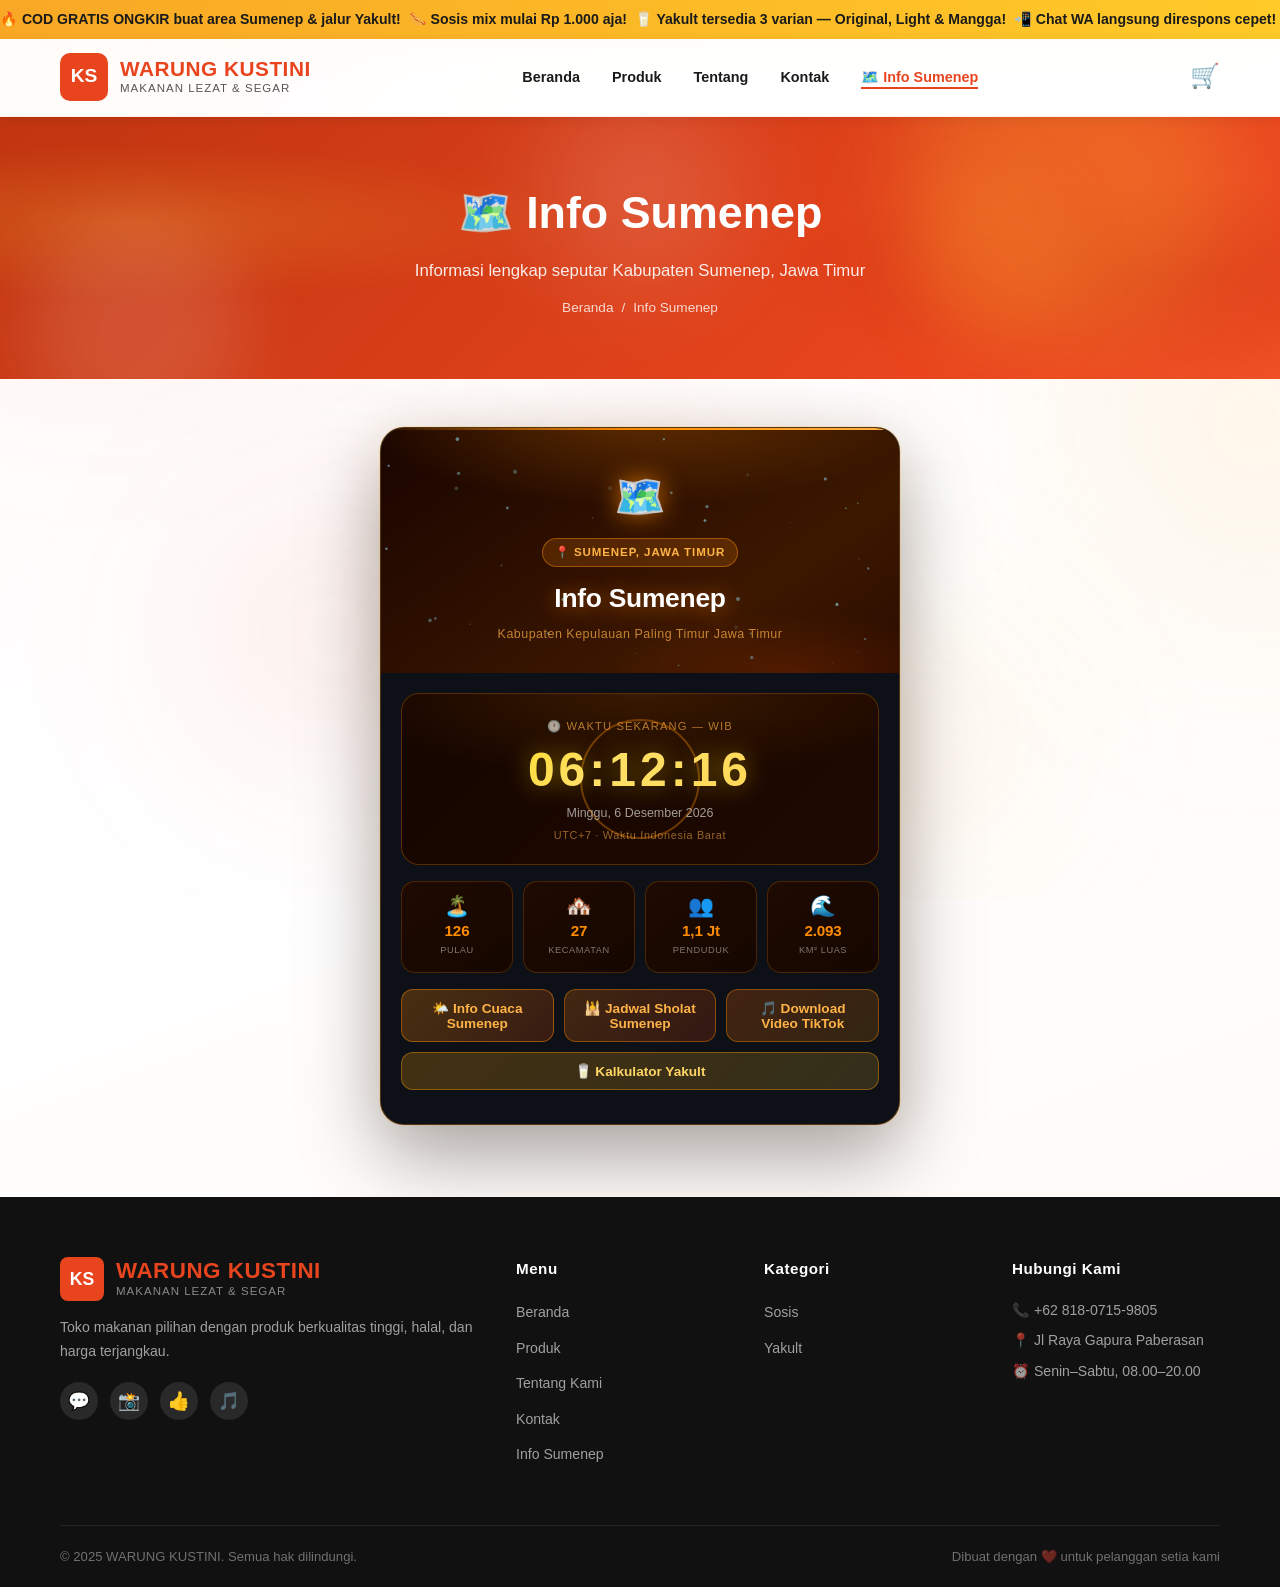
==== infosumenep.html @ bde9a8c3 "Fix calculator result panel not showing after hitung total Agent-Logs-Url: https://github.com/YahnaM" ====
<!DOCTYPE html>
<html lang="id">
<head>
  <meta charset="UTF-8" />
  <meta name="viewport" content="width=device-width, initial-scale=1.0" />
  <meta name="description" content="Info Sumenep — Jam WIB, statistik daerah, cuaca terkini, jadwal sholat, dan download video TikTok." />
  <title>Info Sumenep — WARUNG KUSTINI</title>
  <link rel="stylesheet" href="css/style.css" />
  <link rel="icon" href="images/logo.png" type="image/png" />
  <style>
    /* ---- Page-specific overrides for inline Info Sumenep card ---- */
    .infosumenep-wrap {
      padding: 48px 20px 72px;
      display: flex;
      justify-content: center;
    }
    /* Reuse modal card styles but make it static (no overlay) */
    .infosumenep-card {
      width: 100%;
      max-width: 520px;
      border-radius: 24px;
      background: #0d1117;
      border: 1px solid rgba(255,140,0,.3);
      box-shadow:
        0 0 0 1px rgba(255,140,0,.12),
        0 32px 80px rgba(0,0,0,.35),
        0 0 60px rgba(255,140,0,.08);
      overflow: hidden;
    }
  </style>
</head>
<body>

  <!-- Animated background blobs -->
  <div class="bg-blobs" aria-hidden="true">
    <div class="bg-blob bg-blob-1"></div>
    <div class="bg-blob bg-blob-2"></div>
    <div class="bg-blob bg-blob-3"></div>
    <div class="bg-blob bg-blob-4"></div>
    <div class="bg-blob bg-blob-5"></div>
  </div>

  <div class="scroll-progress" id="scrollProgress"></div>

  <!-- PROMO TICKER -->
  <div class="promo-ticker" aria-label="Promo info">
    <span class="promo-ticker-inner">🔥 COD GRATIS ONGKIR buat area Sumenep &amp; jalur Yakult! &nbsp;🌭 Sosis mix mulai Rp 1.000 aja! &nbsp;🥛 Yakult tersedia 3 varian — Original, Light &amp; Mangga! &nbsp;📲 Chat WA langsung direspons cepet! &nbsp;&nbsp;&nbsp;&nbsp;🔥 COD GRATIS ONGKIR buat area Sumenep &amp; jalur Yakult! &nbsp;🌭 Sosis mix mulai Rp 1.000 aja! &nbsp;🥛 Yakult tersedia 3 varian — Original, Light &amp; Mangga! &nbsp;📲 Chat WA langsung direspons cepet!</span>
  </div>

  <!-- NAVIGATION -->
  <nav class="navbar">
    <div class="nav-inner">
      <a href="index.html" class="logo">
        <div style="width:48px;height:48px;background:var(--primary);border-radius:10px;display:flex;align-items:center;justify-content:center;color:#fff;font-weight:900;font-size:1.2rem;flex-shrink:0;">KS</div>
        <div class="logo-text">
          <span class="logo-name">WARUNG KUSTINI</span>
          <span class="logo-tagline">Makanan Lezat &amp; Segar</span>
        </div>
      </a>
      <ul class="nav-links">
        <li><a href="index.html">Beranda</a></li>
        <li><a href="produk.html">Produk</a></li>
        <li><a href="tentang.html">Tentang</a></li>
        <li><a href="kontak.html">Kontak</a></li>
        <li><a href="infosumenep.html" class="active">🗺️ Info Sumenep</a></li>
      </ul>
      <div style="display:flex;align-items:center;gap:12px;">
        <div class="cart-icon" title="Keranjang Belanja">🛒<span class="cart-badge" style="display:none;">0</span></div>
        <div class="hamburger" id="hamburger"><span></span><span></span><span></span></div>
      </div>
    </div>
    <div class="mobile-nav" id="mobileNav">
      <a href="index.html">🏠 Beranda</a>
      <a href="produk.html">🛍️ Produk</a>
      <a href="tentang.html">ℹ️ Tentang Kami</a>
      <a href="kontak.html">📞 Kontak</a>
      <a href="infosumenep.html">🗺️ Info Sumenep</a>
    </div>
  </nav>

  <!-- PAGE HERO -->
  <section class="page-hero">
    <div class="hero-shape s1"></div>
    <div class="hero-shape s2"></div>
    <div class="hero-shape s3"></div>
    <h1>🗺️ Info Sumenep</h1>
    <p>Informasi lengkap seputar Kabupaten Sumenep, Jawa Timur</p>
    <div class="breadcrumb">
      <a href="index.html">Beranda</a> <span>/</span> <span>Info Sumenep</span>
    </div>
  </section>

  <!-- INFO SUMENEP CONTENT -->
  <div class="infosumenep-wrap">
    <div class="infosumenep-card">

      <!-- Header with particle canvas -->
      <div class="sumenep-modal-header">
        <canvas class="sumenep-particles" id="sumenepParticles" aria-hidden="true"></canvas>
        <div class="sumenep-header-content">
          <div class="sumenep-header-icon">🗺️</div>
          <span class="sumenep-modal-badge">📍 Sumenep, Jawa Timur</span>
          <h2>Info Sumenep</h2>
          <p class="sumenep-header-sub">Kabupaten Kepulauan Paling Timur Jawa Timur</p>
        </div>
      </div>

      <div class="sumenep-modal-body">

        <!-- Clock section -->
        <div class="sumenep-time-section">
          <div class="sumenep-time-label">🕐 Waktu Sekarang — WIB</div>
          <div class="sumenep-time-display" id="sumenepTimeDisplay">00:00:00</div>
          <div class="sumenep-time-meta">
            <span id="sumenepDateDisplay">Memuat tanggal…</span>
            <span class="sumenep-timezone">UTC+7 · Waktu Indonesia Barat</span>
          </div>
        </div>

        <!-- Quick stats -->
        <div class="sumenep-stats-grid">
          <div class="sumenep-stat-tile">
            <div class="sumenep-stat-icon">🏝️</div>
            <div class="sumenep-stat-val">126</div>
            <div class="sumenep-stat-key">Pulau</div>
          </div>
          <div class="sumenep-stat-tile">
            <div class="sumenep-stat-icon">🏘️</div>
            <div class="sumenep-stat-val">27</div>
            <div class="sumenep-stat-key">Kecamatan</div>
          </div>
          <div class="sumenep-stat-tile">
            <div class="sumenep-stat-icon">👥</div>
            <div class="sumenep-stat-val">1,1 Jt</div>
            <div class="sumenep-stat-key">Penduduk</div>
          </div>
          <div class="sumenep-stat-tile">
            <div class="sumenep-stat-icon">🌊</div>
            <div class="sumenep-stat-val">2.093</div>
            <div class="sumenep-stat-key">km² Luas</div>
          </div>
        </div>

        <!-- Action Buttons -->
        <div class="sumenep-action-buttons">
          <button class="sumenep-action-btn" id="sumenepCekCuacaBtn">🌤️ Info Cuaca Sumenep</button>
          <button class="sumenep-action-btn sumenep-action-btn--sholat" id="sumenepCekSholatBtn">🕌 Jadwal Sholat Sumenep</button>
          <button class="sumenep-action-btn sumenep-action-btn--tiktok" id="sumenepDownloadTiktokBtn">🎵 Download Video TikTok</button>
          <button class="sumenep-action-btn sumenep-action-btn--yakult" id="sumenepKalkulatorYakultBtn">🥛 Kalkulator Yakult</button>
        </div>

        <!-- Weather section -->
        <div class="sumenep-weather-section" id="sumenepWeatherSection" style="display:none;">
          <div class="sumenep-weather-header">
            <h3>🌤️ Cuaca Sumenep</h3>
            <button class="sumenep-refresh-btn" id="sumenepRefreshCuacaBtn" title="Muat ulang cuaca">↻</button>
          </div>
          <div id="sumenepWeatherContent">
            <div class="sumenep-weather-empty">
              <div class="sumenep-weather-empty-icon">🌤️</div>
              <p>Memuat data cuaca…</p>
            </div>
          </div>
        </div>

        <!-- Prayer Schedule section -->
        <div class="sumenep-sholat-section" id="sumenepSholatSection" style="display:none;">
          <div class="sumenep-weather-header">
            <h3>🕌 Jadwal Sholat Sumenep</h3>
            <button class="sumenep-refresh-btn" id="sumenepRefreshSholatBtn" title="Muat ulang jadwal sholat">↻</button>
          </div>
          <div id="sumenepSholatContent">
            <div class="sumenep-weather-empty">
              <div class="sumenep-weather-empty-icon">🕌</div>
              <p>Memuat jadwal sholat…</p>
            </div>
          </div>
        </div>

        <!-- TikTok Download section -->
        <div class="sumenep-tiktok-section" id="sumenepTiktokSection" style="display:none;">
          <div class="sumenep-weather-header">
            <h3>🎵 Download Video TikTok</h3>
          </div>
          <div class="sumenep-tiktok-form">
            <input type="url" id="sumenepTiktokUrl" class="sumenep-tiktok-input" placeholder="Masukkan URL TikTok di sini…" autocomplete="off" />
            <button class="sumenep-tiktok-dl-btn" id="sumenepTiktokDlBtn">⬇️ Download</button>
          </div>
          <div id="sumenepTiktokResult"></div>
        </div>

        <!-- Yakult Calculator section -->
        <div class="sumenep-yakult-section" id="sumenepYakultSection" style="display:none;">
          <div class="sumenep-weather-header">
            <h3>🥛 Kalkulator Yakult</h3>
          </div>

          <!-- Toko / Konsumen toggle -->
          <div class="sumenep-yakult-type-toggle">
            <button class="sumenep-yakult-type-btn active" data-type="toko">🏪 Harga Toko</button>
            <button class="sumenep-yakult-type-btn" data-type="konsumen">🧑‍🤝‍🧑 Harga Konsumen</button>
          </div>

          <!-- Variant rows -->
          <div class="sumenep-yakult-rows">
            <div class="sumenep-yakult-row" data-variant="ori">
              <div class="sumenep-yakult-row-icon">🥛</div>
              <div class="sumenep-yakult-row-info">
                <div class="sumenep-yakult-row-name">Yakult Original</div>
                <div class="sumenep-yakult-row-price" id="priceLabelOri">Rp 10.200 / botol</div>
              </div>
              <div class="sumenep-yakult-qty-ctrl">
                <button class="sumenep-yakult-qty-btn" data-action="minus" data-target="qtyOri">−</button>
                <span class="sumenep-yakult-qty-val" id="qtyOri">0</span>
                <button class="sumenep-yakult-qty-btn" data-action="plus" data-target="qtyOri">+</button>
              </div>
            </div>
            <div class="sumenep-yakult-row" data-variant="mangga">
              <div class="sumenep-yakult-row-icon">🥭</div>
              <div class="sumenep-yakult-row-info">
                <div class="sumenep-yakult-row-name">Yakult Mangga</div>
                <div class="sumenep-yakult-row-price" id="priceLabeMangga">Rp 10.500 / botol</div>
              </div>
              <div class="sumenep-yakult-qty-ctrl">
                <button class="sumenep-yakult-qty-btn" data-action="minus" data-target="qtyMangga">−</button>
                <span class="sumenep-yakult-qty-val" id="qtyMangga">0</span>
                <button class="sumenep-yakult-qty-btn" data-action="plus" data-target="qtyMangga">+</button>
              </div>
            </div>
            <div class="sumenep-yakult-row" data-variant="light">
              <div class="sumenep-yakult-row-icon">💚</div>
              <div class="sumenep-yakult-row-info">
                <div class="sumenep-yakult-row-name">Yakult Light</div>
                <div class="sumenep-yakult-row-price" id="priceLabelLight">Rp 12.500 / botol</div>
              </div>
              <div class="sumenep-yakult-qty-ctrl">
                <button class="sumenep-yakult-qty-btn" data-action="minus" data-target="qtyLight">−</button>
                <span class="sumenep-yakult-qty-val" id="qtyLight">0</span>
                <button class="sumenep-yakult-qty-btn" data-action="plus" data-target="qtyLight">+</button>
              </div>
            </div>
          </div>

          <button class="sumenep-yakult-calc-btn" id="sumenepHitungYakultBtn">🧮 Hitung Total</button>

          <!-- Result -->
          <div class="sumenep-yakult-result" id="sumenepYakultResult">
            <div class="sumenep-yakult-result-title" id="sumenepYakultResultTitle">Rincian Belanja</div>
            <div class="sumenep-yakult-result-rows" id="sumenepYakultResultRows"></div>
            <hr class="sumenep-yakult-result-divider" />
            <div class="sumenep-yakult-result-total">
              <span>Total</span>
              <span id="sumenepYakultResultTotal">Rp 0</span>
            </div>
          </div>
        </div>

      </div><!-- /body -->
    </div><!-- /card -->
  </div>

  <!-- FOOTER -->
  <footer class="footer">
    <div class="container">
      <div class="footer-grid">
        <div class="footer-brand">
          <div class="logo">
            <div style="width:44px;height:44px;background:var(--primary);border-radius:8px;display:flex;align-items:center;justify-content:center;color:#fff;font-weight:900;font-size:1.1rem;flex-shrink:0;">KS</div>
            <div class="logo-text">
              <span class="logo-name">WARUNG KUSTINI</span>
              <span class="logo-tagline">Makanan Lezat &amp; Segar</span>
            </div>
          </div>
          <p>Toko makanan pilihan dengan produk berkualitas tinggi, halal, dan harga terjangkau.</p>
          <div class="social-links">
            <a href="https://wa.me/6281807159805" title="WhatsApp">💬</a>
            <a href="#" title="Instagram">📸</a>
            <a href="#" title="Facebook">👍</a>
            <a href="#" title="TikTok">🎵</a>
          </div>
        </div>
        <div class="footer-col">
          <h4>Menu</h4>
          <ul>
            <li><a href="index.html">Beranda</a></li>
            <li><a href="produk.html">Produk</a></li>
            <li><a href="tentang.html">Tentang Kami</a></li>
            <li><a href="kontak.html">Kontak</a></li>
            <li><a href="infosumenep.html">Info Sumenep</a></li>
          </ul>
        </div>
        <div class="footer-col">
          <h4>Kategori</h4>
          <ul>
            <li><a href="produk.html?cat=sosis">Sosis</a></li>
            <li><a href="produk.html?cat=yakult">Yakult</a></li>
          </ul>
        </div>
        <div class="footer-col footer-contact">
          <h4>Hubungi Kami</h4>
          <p>📞 +62 818-0715-9805</p>
          <p>📍 Jl Raya Gapura Paberasan</p>
          <p>⏰ Senin–Sabtu, 08.00–20.00</p>
        </div>
      </div>
      <div class="footer-bottom">
        <span>&copy; 2025 WARUNG KUSTINI. Semua hak dilindungi.</span>
        <span>Dibuat dengan ❤️ untuk pelanggan setia kami</span>
      </div>
    </div>
  </footer>

  <div class="toast-container"></div>
  <button class="back-to-top" id="backToTop" title="Kembali ke atas">↑</button>

  <script src="js/main.js"></script>
  <script>
    // Initialize Info Sumenep content directly on this dedicated page
    (function () {
      // Start clock
      _updateSumenepTime();
      setInterval(_updateSumenepTime, 1000);

      // Start particles in header
      _startSumenepParticles();

      // Action buttons
      var cekCuacaBtn = document.getElementById('sumenepCekCuacaBtn');
      if (cekCuacaBtn) {
        cekCuacaBtn.addEventListener('click', function () {
          var section = document.getElementById('sumenepWeatherSection');
          if (section) section.style.display = '';
          _loadSumenepWeather();
        });
      }

      var refreshCuacaBtn = document.getElementById('sumenepRefreshCuacaBtn');
      if (refreshCuacaBtn) refreshCuacaBtn.addEventListener('click', _loadSumenepWeather);

      var cekSholatBtn = document.getElementById('sumenepCekSholatBtn');
      if (cekSholatBtn) {
        cekSholatBtn.addEventListener('click', function () {
          var section = document.getElementById('sumenepSholatSection');
          if (section) section.style.display = '';
          _loadSumenepPrayerSchedule();
        });
      }

      var refreshSholatBtn = document.getElementById('sumenepRefreshSholatBtn');
      if (refreshSholatBtn) refreshSholatBtn.addEventListener('click', _loadSumenepPrayerSchedule);

      var downloadTiktokBtn = document.getElementById('sumenepDownloadTiktokBtn');
      if (downloadTiktokBtn) {
        downloadTiktokBtn.addEventListener('click', function () {
          var section = document.getElementById('sumenepTiktokSection');
          if (!section) return;
          section.style.display = section.style.display === 'none' ? '' : 'none';
        });
      }

      var tiktokDlBtn = document.getElementById('sumenepTiktokDlBtn');
      if (tiktokDlBtn) tiktokDlBtn.addEventListener('click', _downloadTiktokVideo);

      // ---- Yakult Calculator ----
      var yakultSection = document.getElementById('sumenepYakultSection');
      var kalkulatorBtn = document.getElementById('sumenepKalkulatorYakultBtn');
      if (kalkulatorBtn) {
        kalkulatorBtn.addEventListener('click', function () {
          if (!yakultSection) return;
          yakultSection.style.display = yakultSection.style.display === 'none' ? '' : 'none';
        });
      }

      // Prices: [toko, konsumen]
      var YAKULT_PRICES = {
        ori:    [10200, 10500],
        mangga: [10500, 11000],
        light:  [12500, 13000]
      };
      var YAKULT_NAMES = {
        ori: 'Yakult Original',
        mangga: 'Yakult Mangga',
        light: 'Yakult Light'
      };
      var yakultType = 'toko'; // 'toko' or 'konsumen'
      var yakultQty  = { ori: 0, mangga: 0, light: 0 };

      function _fmtRupiah(n) {
        return 'Rp ' + n.toLocaleString('id-ID');
      }

      function _getPriceIndex() {
        return yakultType === 'toko' ? 0 : 1;
      }

      function _updatePriceLabels() {
        var idx = _getPriceIndex();
        var labelMap = {
          ori:    document.getElementById('priceLabelOri'),
          mangga: document.getElementById('priceLabeMangga'),
          light:  document.getElementById('priceLabelLight')
        };
        Object.keys(labelMap).forEach(function (k) {
          if (labelMap[k]) {
            labelMap[k].textContent = _fmtRupiah(YAKULT_PRICES[k][idx]) + ' / botol';
          }
        });
      }

      // Type toggle buttons
      document.querySelectorAll('.sumenep-yakult-type-btn').forEach(function (btn) {
        btn.addEventListener('click', function () {
          document.querySelectorAll('.sumenep-yakult-type-btn').forEach(function (b) { b.classList.remove('active'); });
          btn.classList.add('active');
          yakultType = btn.dataset.type;
          _updatePriceLabels();
          // hide result when switching type
          var res = document.getElementById('sumenepYakultResult');
          if (res) res.style.display = 'none';
        });
      });

      // Quantity ± buttons
      document.querySelectorAll('.sumenep-yakult-qty-btn').forEach(function (btn) {
        btn.addEventListener('click', function () {
          var targetId = btn.dataset.target; // e.g. 'qtyOri'
          var key = targetId.replace('qty', '').toLowerCase(); // 'ori' / 'mangga' / 'light'
          if (btn.dataset.action === 'plus') {
            yakultQty[key] = (yakultQty[key] || 0) + 1;
          } else {
            yakultQty[key] = Math.max(0, (yakultQty[key] || 0) - 1);
          }
          var el = document.getElementById(targetId);
          if (el) el.textContent = yakultQty[key];
        });
      });

      // Calculate button
      var hitungBtn = document.getElementById('sumenepHitungYakultBtn');
      if (hitungBtn) {
        hitungBtn.addEventListener('click', function () {
          var idx = _getPriceIndex();
          var total = 0;
          var rows = '';
          var hasItem = false;
          ['ori', 'mangga', 'light'].forEach(function (k) {
            var qty = yakultQty[k] || 0;
            if (qty > 0) {
              hasItem = true;
              var subtotal = qty * YAKULT_PRICES[k][idx];
              total += subtotal;
              rows += '<div class="sumenep-yakult-result-row">' +
                '<span>' + YAKULT_NAMES[k] + ' × ' + qty + '</span>' +
                '<span>' + _fmtRupiah(subtotal) + '</span>' +
              '</div>';
            }
          });

          var resultEl = document.getElementById('sumenepYakultResult');
          if (!resultEl) return;
          if (!hasItem) {
            resultEl.style.display = 'none';
            return;
          }
          var titleEl = document.getElementById('sumenepYakultResultTitle');
          var rowsEl  = document.getElementById('sumenepYakultResultRows');
          var totalEl = document.getElementById('sumenepYakultResultTotal');
          if (titleEl) titleEl.textContent = 'Rincian — Harga ' + (yakultType === 'toko' ? 'Toko' : 'Konsumen');
          if (rowsEl)  rowsEl.innerHTML = rows;
          if (totalEl) totalEl.textContent = _fmtRupiah(total);
          resultEl.style.display = 'block';
        });
      }
    })();
  </script>
</body>
</html>
---- css/style.css ----
/* =====================================================
   KUSTINI STORE — Main Stylesheet
   ===================================================== */

/* ---------- CSS Variables ---------- */
:root {
  --primary:    #e8451e;   /* warm orange-red */
  --primary-dk: #c03510;
  --accent:     #f9a825;   /* golden yellow */
  --dark:       #1a1a1a;
  --gray:       #555;
  --light-gray: #f5f5f5;
  --white:      #ffffff;
  --border:     #e0e0e0;
  --radius:     12px;
  --shadow:     0 4px 20px rgba(0,0,0,.10);
  --transition: .3s ease;
  --font:       'Segoe UI', Tahoma, Geneva, Verdana, sans-serif;
}

/* ---------- Reset & Base ---------- */
*, *::before, *::after { box-sizing: border-box; margin: 0; padding: 0; }

html { scroll-behavior: smooth; }

body {
  font-family: var(--font);
  color: var(--dark);
  background: linear-gradient(160deg, #fffaf8 0%, #ffffff 45%, #fff8f3 100%);
  line-height: 1.6;
}

img { max-width: 100%; display: block; }
a  { text-decoration: none; color: inherit; }
ul { list-style: none; }

.container {
  max-width: 1200px;
  margin: 0 auto;
  padding: 0 20px;
}

/* ---------- Buttons ---------- */
.btn {
  display: inline-block;
  padding: 12px 28px;
  border-radius: 50px;
  font-weight: 600;
  font-size: .95rem;
  cursor: pointer;
  border: 2px solid transparent;
  transition: var(--transition);
  letter-spacing: .4px;
}
.btn-primary {
  background: var(--primary);
  color: var(--white);
}
.btn-primary:hover {
  background: var(--primary-dk);
  transform: translateY(-2px);
  box-shadow: 0 6px 18px rgba(232,69,30,.35);
}
.btn-outline {
  border-color: var(--white);
  color: var(--white);
}
.btn-outline:hover {
  background: var(--white);
  color: var(--primary);
  transform: translateY(-2px);
}
.btn-secondary {
  background: var(--accent);
  color: var(--dark);
}
.btn-secondary:hover {
  filter: brightness(.92);
  transform: translateY(-2px);
}

/* =====================================================
   NAVIGATION
   ===================================================== */
.navbar {
  position: sticky;
  top: 0;
  z-index: 1000;
  background: var(--white);
  box-shadow: 0 2px 12px rgba(0,0,0,.08);
}

.nav-inner {
  display: flex;
  align-items: center;
  justify-content: space-between;
  padding: 14px 20px;
  max-width: 1200px;
  margin: 0 auto;
}

/* Logo */
.logo {
  display: flex;
  align-items: center;
  gap: 12px;
}
.logo-img {
  width: 48px;
  height: 48px;
  object-fit: contain;
  border-radius: 8px;
}
.logo-text {
  display: flex;
  flex-direction: column;
  line-height: 1.2;
}
.logo-name {
  font-size: 1.3rem;
  font-weight: 800;
  color: var(--primary);
  letter-spacing: .5px;
}
.logo-tagline {
  font-size: .72rem;
  color: var(--gray);
  letter-spacing: 1px;
  text-transform: uppercase;
}

/* Nav links */
.nav-links {
  display: flex;
  align-items: center;
  gap: 32px;
}
.nav-links a {
  font-weight: 600;
  font-size: .9rem;
  color: var(--dark);
  position: relative;
  transition: color var(--transition);
}
.nav-links a::after {
  content: '';
  position: absolute;
  bottom: -4px;
  left: 0;
  width: 0;
  height: 2px;
  background: var(--primary);
  transition: width var(--transition);
}
.nav-links a:hover,
.nav-links a.active { color: var(--primary); }
.nav-links a:hover::after,
.nav-links a.active::after { width: 100%; }

/* Cart icon */
.cart-icon {
  position: relative;
  font-size: 1.5rem;
  cursor: pointer;
  color: var(--dark);
  transition: color var(--transition);
}
.cart-icon:hover { color: var(--primary); }
.cart-badge {
  position: absolute;
  top: -6px;
  right: -8px;
  background: var(--primary);
  color: var(--white);
  border-radius: 50%;
  width: 18px;
  height: 18px;
  font-size: .65rem;
  font-weight: 700;
  display: flex;
  align-items: center;
  justify-content: center;
}

/* Hamburger */
.hamburger {
  display: none;
  flex-direction: column;
  gap: 5px;
  cursor: pointer;
  padding: 4px;
}
.hamburger span {
  display: block;
  width: 25px;
  height: 3px;
  background: var(--dark);
  border-radius: 3px;
  transition: var(--transition);
}
.hamburger.open span:nth-child(1) { transform: translateY(8px) rotate(45deg); }
.hamburger.open span:nth-child(2) { opacity: 0; }
.hamburger.open span:nth-child(3) { transform: translateY(-8px) rotate(-45deg); }

/* Mobile nav */
.mobile-nav {
  display: flex;
  flex-direction: column;
  background: var(--white);
  padding: 0 20px;
  border-top: 1px solid var(--border);
  max-height: 0;
  overflow: hidden;
  opacity: 0;
  transition: max-height .35s cubic-bezier(.4,0,.2,1), padding .35s cubic-bezier(.4,0,.2,1), opacity .25s ease;
}
.mobile-nav.open {
  max-height: 480px;
  padding: 16px 20px;
  opacity: 1;
}
.mobile-nav a {
  padding: 12px 0;
  font-weight: 600;
  border-bottom: 1px solid var(--border);
  color: var(--dark);
  transition: color var(--transition);
}
.mobile-nav a:last-child { border-bottom: none; }
.mobile-nav a:hover { color: var(--primary); }

/* =====================================================
   HERO SECTION
   ===================================================== */
.hero {
  background: linear-gradient(135deg, #c03510 0%, var(--primary) 25%, #ff6b35 55%, var(--accent) 85%, #e05010 100%);
  background-size: 300% 300%;
  animation: heroGradient 12s ease infinite;
  color: var(--white);
  padding: 90px 20px;
  text-align: center;
  position: relative;
  overflow: hidden;
}
@keyframes heroGradient {
  0%   { background-position: 0%   50%; }
  50%  { background-position: 100% 50%; }
  100% { background-position: 0%   50%; }
}
.hero::before {
  content: '';
  position: absolute;
  inset: 0;
  background:
    radial-gradient(ellipse 70% 50% at 15% 30%, rgba(255,200,60,0.22) 0%, transparent 65%),
    radial-gradient(ellipse 55% 70% at 85% 70%, rgba(180,30,5,0.28) 0%, transparent 65%),
    radial-gradient(ellipse 40% 40% at 55% 10%, rgba(255,140,40,0.18) 0%, transparent 55%),
    url("data:image/svg+xml,%3Csvg width='60' height='60' viewBox='0 0 60 60' xmlns='http://www.w3.org/2000/svg'%3E%3Cg fill='none' fill-rule='evenodd'%3E%3Cg fill='%23ffffff' fill-opacity='0.04'%3E%3Ccircle cx='30' cy='30' r='20'/%3E%3C/g%3E%3C/g%3E%3C/svg%3E");
  animation: auroraShift 10s ease-in-out infinite alternate;
}
@keyframes auroraShift {
  0%   { background-position: 0 0, 100% 100%, 50% 0, 0 0; }
  100% { background-position: 80% 60%, 20% 30%, 80% 80%, 0 0; }
}
.hero-content { position: relative; z-index: 1; max-width: 700px; margin: 0 auto; }
.hero-badge {
  display: inline-block;
  background: rgba(255,255,255,.2);
  border: 1px solid rgba(255,255,255,.4);
  border-radius: 50px;
  padding: 6px 18px;
  font-size: .82rem;
  font-weight: 600;
  letter-spacing: 1px;
  margin-bottom: 20px;
  text-transform: uppercase;
}
.hero h1 {
  font-size: clamp(2rem, 5vw, 3.2rem);
  font-weight: 900;
  line-height: 1.15;
  margin-bottom: 18px;
}
.hero h1 span { color: var(--accent); }
.hero p {
  font-size: 1.1rem;
  opacity: .92;
  margin-bottom: 36px;
  line-height: 1.7;
}
.hero-buttons { display: flex; gap: 14px; justify-content: center; flex-wrap: wrap; }

/* =====================================================
   SECTION HEADERS
   ===================================================== */
.section-header { text-align: center; margin-bottom: 50px; }
.section-label {
  display: inline-block;
  color: var(--primary);
  font-weight: 700;
  font-size: .82rem;
  letter-spacing: 2px;
  text-transform: uppercase;
  margin-bottom: 10px;
}
.section-header h2 {
  font-size: clamp(1.6rem, 3vw, 2.3rem);
  font-weight: 800;
  color: var(--dark);
  margin-bottom: 14px;
}
.section-header p { color: var(--gray); max-width: 520px; margin: 0 auto; }
.divider {
  width: 60px;
  height: 4px;
  background: var(--primary);
  border-radius: 4px;
  margin: 14px auto 0;
}

/* =====================================================
   FEATURES STRIP
   ===================================================== */
.features {
  background: var(--light-gray);
  padding: 40px 20px;
}
.features-grid {
  display: grid;
  grid-template-columns: repeat(auto-fit, minmax(200px, 1fr));
  gap: 24px;
}
.features-grid--single {
  grid-template-columns: minmax(200px, 480px);
  justify-content: center;
}
.feature-item {
  display: flex;
  align-items: center;
  gap: 14px;
  background: var(--white);
  border-radius: var(--radius);
  padding: 20px;
  box-shadow: var(--shadow);
}
.feature-icon {
  font-size: 2rem;
  flex-shrink: 0;
}
.feature-text h4 { font-size: .95rem; font-weight: 700; margin-bottom: 4px; }
.feature-text p  { font-size: .8rem;  color: var(--gray); }

/* =====================================================
   PRODUCTS
   ===================================================== */
.products { padding: 80px 20px; }

.product-grid {
  display: grid;
  grid-template-columns: repeat(auto-fill, minmax(260px, 1fr));
  gap: 28px;
}

.product-card {
  background: var(--white);
  border-radius: var(--radius);
  box-shadow: var(--shadow);
  overflow: hidden;
  transition: transform var(--transition), box-shadow var(--transition);
  display: flex;
  flex-direction: column;
  will-change: transform;
}
.product-card:hover {
  transform: translateY(-6px);
  box-shadow: 0 12px 36px rgba(0,0,0,.14);
}

.product-img-wrap {
  position: relative;
  height: 220px;
  background: var(--light-gray);
  overflow: hidden;
}
.product-img-wrap img {
  width: 100%;
  height: 100%;
  object-fit: cover;
  transition: transform .5s ease;
}
.product-card:hover .product-img-wrap img { transform: scale(1.06); }
.product-badge {
  position: absolute;
  top: 12px;
  left: 12px;
  background: var(--primary);
  color: var(--white);
  font-size: .72rem;
  font-weight: 700;
  padding: 4px 10px;
  border-radius: 50px;
  text-transform: uppercase;
  letter-spacing: .5px;
}
.product-badge.new { background: #27ae60; }

.product-info { padding: 18px; flex: 1; display: flex; flex-direction: column; }
.product-info h3 { font-size: 1.05rem; font-weight: 700; margin-bottom: 6px; }
.product-info p  { font-size: .85rem; color: var(--gray); flex: 1; margin-bottom: 14px; }

.product-footer {
  display: flex;
  align-items: center;
  justify-content: space-between;
  gap: 10px;
}
.product-price {
  font-size: 1.15rem;
  font-weight: 800;
  color: var(--primary);
}
.add-cart {
  background: var(--primary);
  color: var(--white);
  border: none;
  border-radius: 50px;
  padding: 8px 16px;
  font-size: .82rem;
  font-weight: 600;
  cursor: pointer;
  transition: var(--transition);
  white-space: nowrap;
}
.add-cart:hover {
  background: var(--primary-dk);
  transform: translateY(-1px);
}

.view-all { text-align: center; margin-top: 44px; }

/* =====================================================
   CATEGORIES
   ===================================================== */
.categories { padding: 60px 20px; background: var(--light-gray); }
.category-grid {
  display: grid;
  grid-template-columns: repeat(auto-fit, minmax(160px, 1fr));
  gap: 20px;
}
.category-card {
  background: var(--white);
  border-radius: var(--radius);
  padding: 28px 16px;
  text-align: center;
  box-shadow: var(--shadow);
  cursor: pointer;
  transition: var(--transition);
}
.category-card:hover {
  background: var(--primary);
  color: var(--white);
  transform: translateY(-4px);
  box-shadow: 0 8px 24px rgba(232,69,30,.3);
}
.category-card:hover p { color: rgba(255,255,255,.85); }
.category-icon { font-size: 2.4rem; margin-bottom: 10px; }
.category-card h4 { font-size: .95rem; font-weight: 700; margin-bottom: 4px; }
.category-card p  { font-size: .78rem; color: var(--gray); transition: var(--transition); }

/* =====================================================
   ABOUT SECTION
   ===================================================== */
.about { padding: 80px 20px; }
.about-inner {
  display: grid;
  grid-template-columns: 1fr 1fr;
  gap: 60px;
  align-items: center;
}
.about-img-wrap {
  position: relative;
  border-radius: var(--radius);
  overflow: hidden;
  background: var(--light-gray);
  min-height: 380px;
  display: flex;
  align-items: center;
  justify-content: center;
}
.about-img-wrap img {
  width: 100%;
  height: 100%;
  object-fit: cover;
}
.about-img-placeholder {
  color: var(--gray);
  text-align: center;
  padding: 40px;
}
.about-img-placeholder .placeholder-icon { font-size: 4rem; margin-bottom: 12px; }
.about-img-placeholder p { font-size: .9rem; }

.about-label { color: var(--primary); font-weight: 700; text-transform: uppercase; letter-spacing: 2px; font-size: .82rem; }
.about-text h2 { font-size: clamp(1.5rem, 3vw, 2.1rem); font-weight: 800; margin: 10px 0 16px; line-height: 1.25; }
.about-text p  { color: var(--gray); margin-bottom: 14px; line-height: 1.75; }

.about-stats {
  display: grid;
  grid-template-columns: repeat(3, 1fr);
  gap: 16px;
  margin: 28px 0;
}
.stat {
  text-align: center;
  padding: 18px 10px;
  background: var(--light-gray);
  border-radius: var(--radius);
}
.stat-num { font-size: 1.7rem; font-weight: 900; color: var(--primary); line-height: 1; }
.stat-label { font-size: .75rem; color: var(--gray); margin-top: 4px; }

/* =====================================================
   TESTIMONIALS
   ===================================================== */
.testimonials { padding: 80px 20px; background: var(--light-gray); }
.testimonial-grid {
  display: grid;
  grid-template-columns: repeat(auto-fill, minmax(280px, 1fr));
  gap: 24px;
}
.testimonial-card {
  background: var(--white);
  border-radius: var(--radius);
  padding: 28px;
  box-shadow: var(--shadow);
  position: relative;
}
.testimonial-card::before {
  content: '"';
  position: absolute;
  top: 10px;
  left: 20px;
  font-size: 5rem;
  color: var(--primary);
  opacity: .12;
  line-height: 1;
  font-family: Georgia, serif;
}
.stars { color: var(--accent); font-size: 1rem; margin-bottom: 12px; letter-spacing: 2px; }
.testimonial-card p { color: var(--gray); font-style: italic; margin-bottom: 18px; line-height: 1.7; }
.reviewer { display: flex; align-items: center; gap: 12px; }
.reviewer-avatar {
  width: 44px;
  height: 44px;
  border-radius: 50%;
  background: var(--primary);
  color: var(--white);
  display: flex;
  align-items: center;
  justify-content: center;
  font-weight: 800;
  font-size: 1rem;
  flex-shrink: 0;
}
.reviewer-info h5 { font-weight: 700; font-size: .9rem; }
.reviewer-info span { font-size: .78rem; color: var(--gray); }

/* =====================================================
   CONTACT STRIP
   ===================================================== */
.contact-strip {
  background: linear-gradient(135deg, #c03510 0%, var(--primary) 25%, #ff6b35 55%, var(--accent) 85%, #e05010 100%);
  background-size: 300% 300%;
  animation: heroGradient 12s ease infinite;
  color: var(--white);
  padding: 60px 20px;
  text-align: center;
  position: relative;
  overflow: hidden;
}
.contact-strip::before {
  content: '';
  position: absolute;
  inset: 0;
  background:
    radial-gradient(ellipse 60% 80% at 10% 50%, rgba(255,200,60,0.18) 0%, transparent 60%),
    radial-gradient(ellipse 50% 60% at 90% 50%, rgba(180,30,5,0.2) 0%, transparent 60%);
  animation: auroraShift 10s ease-in-out infinite alternate;
  pointer-events: none;
}
.contact-strip h2 { font-size: clamp(1.5rem, 3vw, 2rem); font-weight: 800; margin-bottom: 12px; }
.contact-strip p  { opacity: .9; margin-bottom: 28px; font-size: 1.05rem; }
.contact-info {
  display: flex;
  justify-content: center;
  gap: 32px;
  flex-wrap: wrap;
  margin-bottom: 28px;
}
.contact-info-item {
  display: flex;
  align-items: center;
  gap: 8px;
  font-size: .95rem;
  font-weight: 600;
}
.contact-info-item span.icon { font-size: 1.3rem; }

/* =====================================================
   FOOTER
   ===================================================== */
.footer {
  background: #111;
  color: rgba(255,255,255,.75);
  padding: 60px 20px 0;
}
.footer-grid {
  display: grid;
  grid-template-columns: 2fr 1fr 1fr 1fr;
  gap: 40px;
  margin-bottom: 48px;
}
.footer-brand .logo-name { color: var(--primary); font-size: 1.4rem; }
.footer-brand .logo-tagline { color: rgba(255,255,255,.5); }
.footer-brand p {
  margin-top: 14px;
  font-size: .88rem;
  line-height: 1.75;
  color: rgba(255,255,255,.6);
}
.footer-col h4 {
  color: var(--white);
  font-weight: 700;
  margin-bottom: 18px;
  font-size: .95rem;
  letter-spacing: .5px;
}
.footer-col ul li { margin-bottom: 10px; }
.footer-col ul li a {
  color: rgba(255,255,255,.6);
  font-size: .88rem;
  transition: color var(--transition);
}
.footer-col ul li a:hover { color: var(--primary); }
.footer-contact p {
  font-size: .88rem;
  color: rgba(255,255,255,.6);
  margin-bottom: 8px;
  display: flex;
  align-items: flex-start;
  gap: 8px;
}
.social-links { display: flex; gap: 12px; margin-top: 18px; }
.social-links a {
  width: 38px;
  height: 38px;
  border-radius: 50%;
  background: rgba(255,255,255,.1);
  display: flex;
  align-items: center;
  justify-content: center;
  font-size: 1.1rem;
  color: var(--white);
  transition: var(--transition);
}
.social-links a:hover { background: var(--primary); transform: translateY(-2px); }

.footer-bottom {
  border-top: 1px solid rgba(255,255,255,.08);
  padding: 20px 0;
  display: flex;
  justify-content: space-between;
  align-items: center;
  flex-wrap: wrap;
  gap: 12px;
  font-size: .82rem;
  color: rgba(255,255,255,.4);
}
.footer-bottom a { color: var(--primary); }

/* =====================================================
   PLACEHOLDER IMAGE COMPONENT
   ===================================================== */
.img-placeholder {
  width: 100%;
  height: 100%;
  display: flex;
  flex-direction: column;
  align-items: center;
  justify-content: center;
  background: linear-gradient(135deg, #f0f0f0 0%, #e0e0e0 100%);
  color: #aaa;
  gap: 8px;
}
.img-placeholder .ph-icon { font-size: 3rem; }
.img-placeholder .ph-text { font-size: .78rem; }

/* =====================================================
   PAGE HERO (inner pages)
   ===================================================== */
.page-hero {
  background: linear-gradient(135deg, #c03510 0%, var(--primary) 25%, #ff6b35 55%, var(--accent) 85%, #e05010 100%);
  background-size: 300% 300%;
  animation: heroGradient 12s ease infinite;
  color: var(--white);
  padding: 60px 20px;
  text-align: center;
  position: relative;
  overflow: hidden;
}
.page-hero::before {
  content: '';
  position: absolute;
  inset: 0;
  background:
    radial-gradient(ellipse 60% 50% at 10% 40%, rgba(255,200,60,0.2) 0%, transparent 60%),
    radial-gradient(ellipse 50% 60% at 90% 60%, rgba(180,30,5,0.22) 0%, transparent 60%);
  animation: auroraShift 10s ease-in-out infinite alternate;
  pointer-events: none;
}
.page-hero h1 { font-size: clamp(1.8rem, 4vw, 2.8rem); font-weight: 900; margin-bottom: 10px; }
.page-hero p  { opacity: .9; font-size: 1.05rem; }
.breadcrumb {
  display: flex;
  justify-content: center;
  gap: 8px;
  margin-top: 12px;
  font-size: .85rem;
  opacity: .8;
}
.breadcrumb a { color: var(--white); }
.breadcrumb a:hover { text-decoration: underline; }

/* =====================================================
   CONTACT PAGE
   ===================================================== */
.contact-page { padding: 80px 20px; }
.contact-layout {
  display: grid;
  grid-template-columns: 1fr 1.4fr;
  gap: 60px;
  align-items: start;
}
.contact-detail-card {
  background: var(--light-gray);
  border-radius: var(--radius);
  padding: 32px;
}
.contact-detail-card h3 { font-size: 1.3rem; font-weight: 800; margin-bottom: 24px; color: var(--dark); }
.contact-item {
  display: flex;
  gap: 16px;
  margin-bottom: 24px;
  align-items: flex-start;
}
.contact-item-icon {
  width: 44px;
  height: 44px;
  background: var(--primary);
  border-radius: 50%;
  display: flex;
  align-items: center;
  justify-content: center;
  font-size: 1.2rem;
  flex-shrink: 0;
  color: var(--white);
}
.contact-item-text h4 { font-weight: 700; margin-bottom: 4px; font-size: .95rem; }
.contact-item-text p  { color: var(--gray); font-size: .88rem; line-height: 1.6; }

.map-wrap {
  margin-top: 28px;
  border-radius: var(--radius);
  overflow: hidden;
  height: 200px;
  background: var(--light-gray);
  display: flex;
  align-items: center;
  justify-content: center;
  color: var(--gray);
  font-size: .9rem;
  text-align: center;
}

/* Contact Form */
.contact-form-card {
  background: var(--white);
  border-radius: var(--radius);
  box-shadow: var(--shadow);
  padding: 36px;
}
.contact-form-card h3 { font-size: 1.3rem; font-weight: 800; margin-bottom: 24px; }

.form-row { display: grid; grid-template-columns: 1fr 1fr; gap: 16px; }
.form-group { margin-bottom: 20px; }
.form-group label {
  display: block;
  font-weight: 600;
  font-size: .88rem;
  margin-bottom: 6px;
  color: var(--dark);
}
.form-group input,
.form-group select,
.form-group textarea {
  width: 100%;
  padding: 12px 16px;
  border: 2px solid var(--border);
  border-radius: 8px;
  font-size: .9rem;
  font-family: var(--font);
  transition: border-color var(--transition);
  background: var(--white);
  color: var(--dark);
}
.form-group input:focus,
.form-group select:focus,
.form-group textarea:focus {
  outline: none;
  border-color: var(--primary);
}
.form-group textarea { resize: vertical; min-height: 130px; }

/* =====================================================
   PRODUCTS FILTER PAGE
   ===================================================== */
.products-page { padding: 60px 20px; }
.products-layout {
  display: grid;
  grid-template-columns: 240px 1fr;
  gap: 32px;
  align-items: start;
}

.filter-sidebar { background: var(--white); border-radius: var(--radius); box-shadow: var(--shadow); padding: 24px; }
.filter-sidebar h3 { font-size: 1rem; font-weight: 800; margin-bottom: 20px; }
.filter-group { margin-bottom: 24px; }
.filter-group h4 { font-size: .85rem; font-weight: 700; color: var(--gray); text-transform: uppercase; letter-spacing: 1px; margin-bottom: 12px; border-bottom: 1px solid var(--border); padding-bottom: 8px; }
.filter-option { display: flex; align-items: center; gap: 10px; margin-bottom: 10px; cursor: pointer; }
.filter-option input[type="checkbox"] { accent-color: var(--primary); width: 16px; height: 16px; cursor: pointer; }
.filter-option label { font-size: .88rem; cursor: pointer; }

.products-main h3 { font-size: 1rem; font-weight: 700; margin-bottom: 20px; color: var(--gray); }
.sort-bar {
  display: flex;
  align-items: center;
  justify-content: space-between;
  margin-bottom: 24px;
  flex-wrap: wrap;
  gap: 12px;
}
.sort-bar select {
  padding: 8px 14px;
  border: 2px solid var(--border);
  border-radius: 8px;
  font-family: var(--font);
  font-size: .88rem;
  cursor: pointer;
}

/* =====================================================
   TOAST / NOTIFICATION
   ===================================================== */
.toast-container {
  position: fixed;
  bottom: 24px;
  right: 24px;
  z-index: 9999;
  display: flex;
  flex-direction: column;
  gap: 10px;
}
.toast {
  background: var(--dark);
  color: var(--white);
  padding: 14px 20px;
  border-radius: var(--radius);
  font-size: .88rem;
  box-shadow: 0 8px 24px rgba(0,0,0,.2);
  display: flex;
  align-items: center;
  gap: 10px;
  animation: slideIn .3s ease;
  min-width: 240px;
}
.toast.success { background: #27ae60; }
.toast.error   { background: #e74c3c; }
@keyframes slideIn { from { transform: translateX(100%); opacity: 0; } to { transform: translateX(0); opacity: 1; } }

/* =====================================================
   SCROLL PROGRESS BAR
   ===================================================== */
.scroll-progress {
  position: fixed;
  top: 0;
  left: 0;
  height: 3px;
  width: 0%;
  background: linear-gradient(90deg, var(--primary), var(--accent));
  z-index: 9999;
  transition: width .1s linear;
  border-radius: 0 3px 3px 0;
}

/* =====================================================
   BACK TO TOP BUTTON
   ===================================================== */
.back-to-top {
  position: fixed;
  bottom: 28px;
  left: 28px;
  width: 46px;
  height: 46px;
  background: var(--primary);
  color: var(--white);
  border: none;
  border-radius: 50%;
  font-size: 1.3rem;
  cursor: pointer;
  display: flex;
  align-items: center;
  justify-content: center;
  box-shadow: 0 4px 18px rgba(232,69,30,.45);
  opacity: 0;
  transform: translateY(20px) scale(.8);
  transition: opacity .4s ease, transform .4s ease;
  z-index: 999;
  pointer-events: none;
  will-change: opacity, transform;
}
.back-to-top.visible {
  opacity: 1;
  transform: translateY(0) scale(1);
  pointer-events: auto;
}
.back-to-top:hover {
  background: var(--primary-dk);
  transform: translateY(-3px) scale(1);
  box-shadow: 0 8px 24px rgba(232,69,30,.55);
}

/* =====================================================
   SCROLL-REVEAL ANIMATIONS
   ===================================================== */
.reveal {
  opacity: 0;
  transform: translateY(40px);
  transition: opacity .6s cubic-bezier(.25,.46,.45,.94), transform .6s cubic-bezier(.25,.46,.45,.94);
  will-change: opacity, transform;
}
.reveal.reveal-left  { transform: translateX(-40px); }
.reveal.reveal-right { transform: translateX(40px); }
.reveal.revealed {
  opacity: 1;
  transform: translate(0);
}

/* =====================================================
   HERO — AURORA GLOW SHAPES
   ===================================================== */
.hero-shape {
  position: absolute;
  border-radius: 50%;
  pointer-events: none;
  will-change: transform;
  animation: floatShape 6s ease-in-out infinite;
}
.hero-shape.s1 { width: 320px; height: 320px; top: -100px; right:  4%; background: rgba(255,210,60,0.22); filter: blur(45px); }
.hero-shape.s2 { width: 220px; height: 220px; bottom: -60px; left:  2%; background: rgba(255,255,255,0.12); filter: blur(35px); animation-delay: 2s; }
.hero-shape.s3 { width: 160px; height: 160px; top: 25%; right: 16%; background: rgba(255,140,40,0.2); filter: blur(28px); animation-delay: 1s; }
.hero-shape.s4 { width: 420px; height: 420px; bottom: -150px; right: -100px; background: rgba(200,40,10,0.22); filter: blur(70px); animation-delay: 3s; }
@keyframes floatShape {
  0%, 100% { transform: translateY(0) rotate(0deg); }
  50%       { transform: translateY(-20px) rotate(8deg); }
}

/* =====================================================
   HERO BADGE — PULSE GLOW
   ===================================================== */
.hero-badge { animation: pulseGlow 3s ease-in-out infinite; }
@keyframes pulseGlow {
  0%, 100% { box-shadow: 0 0 0 0 rgba(255,255,255,.15); }
  50%       { box-shadow: 0 0 0 10px rgba(255,255,255,0); }
}

/* =====================================================
   PRODUCT BADGE — PULSE
   ===================================================== */
.product-badge { animation: badgePulse 2.5s ease-in-out infinite; }
@keyframes badgePulse {
  0%, 100% { box-shadow: 0 0 0 0 rgba(232,69,30,.4); }
  60%       { box-shadow: 0 0 0 6px rgba(232,69,30,0); }
}
.product-badge.new { animation: badgePulseGreen 2.5s ease-in-out infinite; }
@keyframes badgePulseGreen {
  0%, 100% { box-shadow: 0 0 0 0 rgba(39,174,96,.4); }
  60%       { box-shadow: 0 0 0 6px rgba(39,174,96,0); }
}

/* =====================================================
   SHIMMER ON IMAGE PLACEHOLDERS
   ===================================================== */
.img-placeholder {
  background: linear-gradient(110deg, #e8e8e8 30%, #f5f5f5 50%, #e8e8e8 70%);
  background-size: 300% 100%;
  animation: shimmer 1.8s linear infinite;
}
@keyframes shimmer {
  0%   { background-position: 100% 0; }
  100% { background-position: -100% 0; }
}

/* =====================================================
   GRADIENT TEXT FOR SECTION HEADINGS
   ===================================================== */
.gradient-heading {
  background: linear-gradient(135deg, var(--primary), var(--accent));
  -webkit-background-clip: text;
  -webkit-text-fill-color: transparent;
  background-clip: text;
}

/* =====================================================
   FEATURE ITEMS — ENHANCED HOVER
   ===================================================== */
.feature-item {
  transition: transform var(--transition), box-shadow var(--transition);
}
.feature-item:hover {
  transform: translateY(-4px);
  box-shadow: 0 10px 30px rgba(0,0,0,.12);
}
.feature-icon { transition: transform .3s ease; }
.feature-item:hover .feature-icon { transform: scale(1.25) rotate(-5deg); }

/* =====================================================
   TESTIMONIAL CARDS — ENHANCED HOVER
   ===================================================== */
.testimonial-card {
  transition: transform var(--transition), box-shadow var(--transition);
}
.testimonial-card:hover {
  transform: translateY(-5px);
  box-shadow: 0 12px 36px rgba(0,0,0,.13);
}

/* =====================================================
   STAT NUMBER — COUNT-UP FLASH
   ===================================================== */
.stat-num { transition: color .2s ease; }

/* =====================================================
   DIVIDER — ANIMATED
   ===================================================== */
.divider {
  position: relative;
  overflow: visible;
}
.divider::after {
  content: '';
  position: absolute;
  left: 0; top: 0;
  height: 100%;
  width: 40%;
  background: var(--accent);
  border-radius: 4px;
  animation: dividerSlide 2s ease-in-out infinite alternate;
}
@keyframes dividerSlide {
  0%   { left: 0%; }
  100% { left: 60%; }
}

/* =====================================================
   BUTTON — RIPPLE EFFECT
   ===================================================== */
.btn { position: relative; overflow: hidden; }
.btn .ripple {
  position: absolute;
  border-radius: 50%;
  transform: scale(0);
  animation: rippleAnim .6s linear;
  background: rgba(255,255,255,.4);
  pointer-events: none;
}
@keyframes rippleAnim {
  to { transform: scale(4); opacity: 0; }
}

/* =====================================================
   FLOATING FOOD EMOJIS IN HERO
   ===================================================== */
.floating-emoji {
  position: absolute;
  font-size: 1.6rem;
  pointer-events: none;
  animation: floatEmoji linear infinite;
  opacity: 0;
  z-index: 0;
  user-select: none;
  will-change: transform, opacity;
}
@keyframes floatEmoji {
  0%   { transform: translateY(0) rotate(0deg) scale(.8);  opacity: 0; }
  10%  { opacity: .65; }
  80%  { opacity: .55; }
  100% { transform: translateY(-100vh) rotate(360deg) scale(1); opacity: 0; }
}

/* =====================================================
   HERO ENTRANCE ANIMATION
   ===================================================== */
.hero-content {
  animation: heroEntrance .9s cubic-bezier(.22,1,.36,1) both;
}
@keyframes heroEntrance {
  from { opacity: 0; transform: translateY(40px) scale(.96); }
  to   { opacity: 1; transform: translateY(0)    scale(1); }
}

/* =====================================================
   BOUNCE CTA BUTTONS IN HERO
   ===================================================== */
.hero-buttons .btn-secondary {
  animation: bouncePulse 2.4s ease-in-out infinite;
}
@keyframes bouncePulse {
  0%, 100% { transform: translateY(0); }
  45%       { transform: translateY(-6px); }
  65%       { transform: translateY(-2px); }
}
.hero-buttons .btn-secondary:hover { animation: none; }

/* =====================================================
   CATEGORY ICON — WIGGLE ON HOVER
   ===================================================== */
.category-card:hover .category-icon {
  animation: wiggle .5s ease;
}
@keyframes wiggle {
  0%,100% { transform: rotate(0deg); }
  20%     { transform: rotate(-18deg) scale(1.2); }
  40%     { transform: rotate(14deg)  scale(1.25); }
  60%     { transform: rotate(-10deg) scale(1.2); }
  80%     { transform: rotate(8deg)   scale(1.15); }
}

/* =====================================================
   CURSOR SPARKLE
   ===================================================== */
.sparkle-dot {
  position: fixed;
  border-radius: 50%;
  pointer-events: none;
  z-index: 9999;
  will-change: transform, opacity;
  animation: sparkleFade .6s ease-out forwards;
}
@keyframes sparkleFade {
  0%   { transform: scale(1) translate(0, 0);   opacity: 1; }
  100% { transform: scale(0) translate(var(--dx), var(--dy)); opacity: 0; }
}

/* =====================================================
   STAT BOX — POP ON COUNT-UP COMPLETE
   ===================================================== */
.stat.counted .stat-num {
  animation: statPop .4s cubic-bezier(.36,.07,.19,.97) both;
}
@keyframes statPop {
  0%   { transform: scale(1); }
  40%  { transform: scale(1.35); color: var(--accent); }
  100% { transform: scale(1); }
}

/* =====================================================
   PRODUCT CARD — RAINBOW GLOW BORDER ON HOVER
   ===================================================== */
.product-card {
  border: 2px solid transparent;
  background-clip: padding-box;
  position: relative;
}
.product-card::after {
  content: '';
  position: absolute;
  inset: -2px;
  border-radius: calc(var(--radius) + 2px);
  background: linear-gradient(135deg, var(--primary), var(--accent), #27ae60, var(--primary));
  background-size: 300% 300%;
  z-index: -1;
  opacity: 0;
  transition: opacity .35s ease;
  animation: rainbowBorder 3s ease infinite;
}
.product-card:hover::after { opacity: 1; }
@keyframes rainbowBorder {
  0%,100% { background-position: 0% 50%; }
  50%     { background-position: 100% 50%; }
}

/* =====================================================
   WHATSAPP BUTTON — SHINE SWEEP
   ===================================================== */
.add-cart {
  position: relative;
  overflow: hidden;
}
.add-cart::after {
  content: '';
  position: absolute;
  top: 0; left: -75%;
  width: 50%; height: 100%;
  background: linear-gradient(120deg, rgba(255,255,255,0) 30%, rgba(255,255,255,.45) 50%, rgba(255,255,255,0) 70%);
  transform: skewX(-15deg);
  animation: shineSweep 2.8s ease-in-out infinite;
}
@keyframes shineSweep {
  0%   { left: -75%; }
  60%, 100% { left: 125%; }
}

/* =====================================================
   CONFETTI BURST
   ===================================================== */
.confetti-piece {
  position: fixed;
  width: 10px;
  height: 10px;
  border-radius: 2px;
  pointer-events: none;
  z-index: 9999;
  animation: confettiFall var(--dur, 1.2s) ease-out forwards;
}
@keyframes confettiFall {
  0%   { transform: translate(0,0) rotate(0deg) scale(1);   opacity: 1; }
  100% { transform: translate(var(--tx), var(--ty)) rotate(var(--rot)) scale(.4); opacity: 0; }
}

/* =====================================================
   FUN TICKER / PROMO MARQUEE
   ===================================================== */
.promo-ticker {
  background: var(--accent);
  color: var(--dark);
  font-weight: 700;
  font-size: .88rem;
  overflow: hidden;
  white-space: nowrap;
  padding: 8px 0;
}
.promo-ticker-inner {
  display: inline-block;
  animation: tickerScroll 20s linear infinite;
  will-change: transform;
}
@keyframes tickerScroll {
  from { transform: translateX(100vw); }
  to   { transform: translateX(-100%); }
}

/* =====================================================
   WAVE DIVIDER (hero → next section)
   ===================================================== */
.wave-divider {
  background: linear-gradient(135deg, #c03510 0%, var(--primary) 25%, #ff6b35 55%, var(--accent) 85%, #e05010 100%);
  background-size: 300% 300%;
  animation: heroGradient 12s ease infinite;
  line-height: 0;
  margin-bottom: -1px;
}
.wave-divider svg { display: block; width: 100%; }

/* =====================================================
   CANVAS PARTICLE LAYER
   ===================================================== */
.hero-particles {
  position: absolute;
  inset: 0;
  width: 100%;
  height: 100%;
  pointer-events: none;
  z-index: 0;
}

/* =====================================================
   LIVE CLOCK WIDGET
   ===================================================== */
.live-clock {
  position: fixed;
  bottom: 20px;
  left: 20px;
  z-index: 999;
  display: flex;
  flex-direction: row;
  align-items: center;
  gap: 5px;
  background: rgba(15, 52, 96, 0.82);
  color: #fff;
  border-radius: 50px;
  padding: 5px 12px;
  box-shadow: 0 2px 10px rgba(0, 0, 0, 0.25);
  backdrop-filter: blur(6px);
  cursor: pointer;
  user-select: none;
  transition: box-shadow .2s, transform .15s;
}
.live-clock:hover {
  box-shadow: 0 4px 16px rgba(0,0,0,.35);
  transform: translateY(-1px);
}

.live-clock-icon {
  font-size: 0.85rem;
  line-height: 1;
}

.live-clock-time {
  font-size: 0.85rem;
  font-weight: 600;
  letter-spacing: 1px;
  font-variant-numeric: tabular-nums;
  color: #ffd54f;
}

.live-clock-label {
  font-size: 0.6rem;
  letter-spacing: 1px;
  text-transform: uppercase;
  color: rgba(255, 255, 255, 0.5);
  font-weight: 500;
}

@media (max-width: 480px) {
  .live-clock {
    bottom: 14px;
    left: 14px;
    padding: 4px 10px;
  }
  .live-clock-time { font-size: 0.78rem; }
}

/* =====================================================
   RESPONSIVE
   ===================================================== */
@media (max-width: 900px) {
  .about-inner { grid-template-columns: 1fr; }
  .about-img-wrap { min-height: 250px; }
  .footer-grid { grid-template-columns: 1fr 1fr; }
  .contact-layout { grid-template-columns: 1fr; }
  .products-layout { grid-template-columns: 1fr; }
  .filter-sidebar { display: none; }
}

@media (max-width: 700px) {
  .nav-links, .cart-icon { display: none; }
  .hamburger { display: flex; }
  .hero { padding: 60px 20px; }
  .form-row { grid-template-columns: 1fr; }
  .about-stats { grid-template-columns: 1fr 1fr; }
  .footer-grid { grid-template-columns: 1fr; }
  .footer-bottom { flex-direction: column; text-align: center; }
}

@media (max-width: 480px) {
  .hero-buttons { flex-direction: column; align-items: center; }
  .contact-info { flex-direction: column; align-items: center; }
}

/* =====================================================
   CART QUANTITY MODAL
   ===================================================== */
/* =====================================================
   CART MODAL — Redesigned (bottom-sheet + cool effects)
   ===================================================== */
.cart-modal-overlay {
  display: none;
  position: fixed;
  inset: 0;
  background: rgba(15, 15, 35, 0);
  z-index: 9999;
  align-items: flex-end;
  justify-content: center;
  padding: 0;
  transition: background .35s, backdrop-filter .35s;
}
.cart-modal-overlay.open {
  display: flex;
  background: rgba(15, 15, 35, .65);
  backdrop-filter: blur(8px);
}

.cart-modal {
  background: var(--white);
  border-radius: 28px 28px 0 0;
  width: 100%;
  max-width: 500px;
  box-shadow: 0 -8px 60px rgba(0,0,0,.28);
  overflow: hidden;
  animation: cmSheetUp .45s cubic-bezier(.34,1.56,.64,1) both;
  position: relative;
}
@keyframes cmSheetUp {
  from { opacity: 0; transform: translateY(100%); }
  to   { opacity: 1; transform: translateY(0); }
}

/* Animated decorative blobs inside header */
.cm-blob {
  position: absolute;
  border-radius: 50%;
  pointer-events: none;
  opacity: .3;
  animation: cmBlobFloat 7s ease-in-out infinite;
}
.cm-blob-1 { width: 150px; height: 150px; background: #ff9a56; top: -45px; left: -35px; animation-delay: 0s; }
.cm-blob-2 { width: 110px; height: 110px; background: #ffcc44; top: -25px; right: 30px;  animation-delay: -2.3s; }
.cm-blob-3 { width: 90px;  height: 90px;  background: #ff6b6b; top: 50px;  right: -22px; animation-delay: -4.5s; }
@keyframes cmBlobFloat {
  0%, 100% { transform: translate(0, 0) scale(1); }
  33%       { transform: translate(8px, -12px) scale(1.06); }
  66%       { transform: translate(-6px, 7px)  scale(.94); }
}

/* Close button */
.cart-modal-close {
  position: absolute;
  top: 16px;
  right: 16px;
  background: rgba(255,255,255,.28);
  border: none;
  width: 34px;
  height: 34px;
  border-radius: 50%;
  font-size: 1rem;
  cursor: pointer;
  display: flex;
  align-items: center;
  justify-content: center;
  transition: var(--transition);
  z-index: 10;
  color: #fff;
  backdrop-filter: blur(4px);
}
.cart-modal-close:hover { background: rgba(255,255,255,.5); transform: rotate(90deg); }

/* Header */
.cart-modal-header {
  background: linear-gradient(135deg, #ff6b35 0%, #f9603a 45%, #e0408a 100%);
  color: var(--white);
  padding: 36px 24px 30px;
  text-align: center;
  position: relative;
  overflow: hidden;
}
/* Handle bar */
.cart-modal-header::before {
  content: '';
  position: absolute;
  top: 10px;
  left: 50%;
  transform: translateX(-50%);
  width: 42px;
  height: 4px;
  background: rgba(255,255,255,.45);
  border-radius: 2px;
}

/* Animated icon wrapper */
.cm-icon-wrap {
  width: 82px;
  height: 82px;
  background: rgba(255,255,255,.22);
  border-radius: 50%;
  display: flex;
  align-items: center;
  justify-content: center;
  margin: 0 auto 14px;
  backdrop-filter: blur(6px);
  box-shadow: 0 8px 32px rgba(0,0,0,.18), 0 0 0 6px rgba(255,255,255,.1);
  animation: cmIconBounce .6s cubic-bezier(.34,1.56,.64,1) .15s both;
}
.cart-modal-icon { font-size: 2.5rem; display: block; }
@keyframes cmIconBounce {
  from { opacity: 0; transform: scale(.2) rotate(-20deg); }
  to   { opacity: 1; transform: scale(1)  rotate(0deg); }
}

.cart-modal-product-name {
  font-size: 1.5rem;
  font-weight: 900;
  margin-bottom: 6px;
  letter-spacing: -.3px;
  text-shadow: 0 2px 8px rgba(0,0,0,.18);
}
.cart-modal-price-per { font-size: .9rem; opacity: .9; }
.cart-modal-price-per strong { font-weight: 700; }

/* Body */
.cart-modal-body { padding: 28px 28px 16px; }
.cart-modal-label {
  font-size: .95rem;
  font-weight: 600;
  color: var(--gray);
  margin-bottom: 18px;
  text-align: center;
}

/* Qty row */
.cart-qty-row {
  display: flex;
  align-items: center;
  justify-content: center;
  gap: 0;
  background: var(--light-gray);
  border-radius: 50px;
  overflow: hidden;
  width: fit-content;
  margin: 0 auto 24px;
  box-shadow: inset 0 2px 8px rgba(0,0,0,.07);
}
.cart-qty-btn {
  background: transparent;
  border: none;
  font-size: 1.5rem;
  font-weight: 700;
  line-height: 1;
  width: 56px;
  height: 56px;
  cursor: pointer;
  transition: var(--transition);
  display: flex;
  align-items: center;
  justify-content: center;
  flex-shrink: 0;
  color: var(--dark);
}
.cart-qty-btn:hover  { background: var(--primary); color: var(--white); transform: scale(1.08); }
.cart-qty-btn:active { transform: scale(.93); }
.cart-qty-display {
  min-width: 70px;
  text-align: center;
  font-size: 1.9rem;
  font-weight: 900;
  color: var(--dark);
  padding: 0 8px;
  transition: transform .15s cubic-bezier(.34,1.56,.64,1);
}
.cart-qty-display.bump { transform: scale(1.35); }

/* Total */
.cart-modal-total {
  display: flex;
  flex-direction: column;
  align-items: center;
  background: linear-gradient(135deg, #fff5f0 0%, #fff0f8 100%);
  border: 2px solid #ffd4c0;
  border-radius: 16px;
  padding: 16px 20px;
  text-align: center;
}
.cm-total-label {
  font-size: .75rem;
  font-weight: 700;
  color: var(--gray);
  text-transform: uppercase;
  letter-spacing: .9px;
  margin-bottom: 4px;
}
.cart-modal-total strong {
  color: var(--primary);
  font-size: 1.65rem;
  font-weight: 900;
  letter-spacing: -.5px;
  transition: transform .15s cubic-bezier(.34,1.56,.64,1);
}
.cart-modal-total strong.bump { transform: scale(1.25); }

/* Footer */
.cart-modal-footer {
  display: flex;
  gap: 12px;
  padding: 20px 28px 32px;
}
.cart-modal-cancel {
  flex: 1;
  background: var(--light-gray);
  border: none;
  border-radius: 50px;
  padding: 14px;
  font-size: .9rem;
  font-weight: 600;
  cursor: pointer;
  transition: var(--transition);
  color: var(--gray);
}
.cart-modal-cancel:hover { background: #e0e0e0; }

.cart-modal-buy {
  flex: 2;
  position: relative;
  background: linear-gradient(135deg, #25d366 0%, #128c4a 100%);
  color: var(--white);
  border-radius: 50px;
  padding: 14px 20px;
  font-size: .95rem;
  font-weight: 800;
  text-align: center;
  display: flex;
  align-items: center;
  justify-content: center;
  gap: 8px;
  transition: transform .2s, box-shadow .2s;
  overflow: hidden;
  box-shadow: 0 6px 24px rgba(37,211,102,.42);
  animation: cmBuyPulse 2.8s ease-in-out infinite 1.2s;
}
.cart-modal-buy:hover {
  transform: translateY(-2px);
  box-shadow: 0 12px 34px rgba(37,211,102,.58);
  animation: none;
}
.cart-modal-buy:active { transform: translateY(0) scale(.97); }
@keyframes cmBuyPulse {
  0%, 100% { box-shadow: 0 6px 24px rgba(37,211,102,.42); }
  50%       { box-shadow: 0 6px 32px rgba(37,211,102,.72), 0 0 0 8px rgba(37,211,102,.1); }
}

/* Shine sweep on buy button */
.cm-buy-shine {
  position: absolute;
  top: 0;
  left: -100%;
  width: 55%;
  height: 100%;
  background: linear-gradient(105deg, transparent 35%, rgba(255,255,255,.35) 50%, transparent 65%);
  animation: cmShineSweep 3.5s ease-in-out infinite 2s;
  pointer-events: none;
}
@keyframes cmShineSweep {
  0%        { left: -100%; }
  40%, 100% { left: 160%; }
}

/* =====================================================
   WEATHER BAR — Cuaca Sumenep
   ===================================================== */
.weather-bar {
  background: rgba(2, 136, 209, 0.9);
  color: #fff;
  font-size: .78rem;
  font-weight: 500;
  letter-spacing: .2px;
  box-shadow: 0 1px 4px rgba(2,136,209,.25);
}
.weather-bar-inner {
  max-width: 1200px;
  margin: 0 auto;
  padding: 4px 16px;
  display: flex;
  align-items: center;
  gap: 12px;
  flex-wrap: nowrap;
  overflow: hidden;
}
.weather-bar-location {
  display: flex;
  align-items: center;
  gap: 4px;
  white-space: nowrap;
  opacity: .88;
  flex-shrink: 0;
}
.weather-bar-icon { font-size: .85rem; }

.weather-bar-data {
  flex: 1;
  display: flex;
  align-items: center;
  flex-wrap: nowrap;
  gap: 8px;
  min-width: 0;
  overflow: hidden;
}
.weather-loading { opacity: .75; font-style: italic; }
.weather-error   { opacity: .8; font-style: italic; color: #ffcdd2; }

/* each forecast item */
.weather-item {
  display: flex;
  align-items: center;
  gap: 4px;
  background: rgba(255,255,255,.14);
  border-radius: 20px;
  padding: 2px 8px;
  white-space: nowrap;
  transition: background .2s;
  flex-shrink: 0;
}
.weather-item:hover { background: rgba(255,255,255,.22); }
.weather-item-img {
  width: 18px;
  height: 18px;
  object-fit: contain;
  flex-shrink: 0;
}
.weather-item-label {
  font-size: .68rem;
  opacity: .75;
}
.weather-item-suhu { font-weight: 700; font-size: .78rem; }
.weather-item-info { font-size: .72rem; opacity: .88; }

.weather-bar-time {
  white-space: nowrap;
  opacity: .65;
  font-size: .7rem;
  margin-left: auto;
  flex-shrink: 0;
}

@media (max-width: 600px) {
  .weather-bar-inner { gap: 8px; padding: 3px 12px; }
  .weather-bar-time  { display: none; }
  .weather-item      { padding: 2px 6px; font-size: .7rem; }
}

/* =====================================================
   THREE-DOT MENU BUTTON
   ===================================================== */
.dots-menu-wrap {
  position: relative;
}
.dots-menu-btn {
  background: none;
  border: none;
  cursor: pointer;
  font-size: 1.35rem;
  color: var(--text);
  padding: 4px 8px;
  border-radius: 8px;
  transition: background .2s;
  line-height: 1;
  display: flex;
  align-items: center;
  font-weight: 700;
}
.dots-menu-btn:hover { background: rgba(0,0,0,.07); }

.dots-dropdown {
  position: absolute;
  top: calc(100% + 8px);
  right: 0;
  background: #fff;
  border-radius: 14px;
  box-shadow: 0 8px 30px rgba(0,0,0,.15);
  min-width: 200px;
  padding: 8px;
  z-index: 1001;
  opacity: 0;
  pointer-events: none;
  transform: translateY(-8px) scale(.97);
  transition: opacity .2s, transform .2s;
}
.dots-dropdown.open {
  opacity: 1;
  pointer-events: all;
  transform: translateY(0) scale(1);
}
.dots-dropdown-item {
  display: flex;
  align-items: center;
  gap: 10px;
  padding: 11px 14px;
  border-radius: 8px;
  cursor: pointer;
  font-size: .9rem;
  color: var(--text);
  transition: background .15s;
  user-select: none;
  border: none;
  background: none;
  width: 100%;
  text-align: left;
  font-family: inherit;
}
.dots-dropdown-item:hover { background: #f0f8ff; color: #0288d1; }

.mobile-nav-info-btn {
  background: none;
  border: none;
  color: inherit;
  font-size: 1rem;
  padding: 14px 20px;
  text-align: left;
  cursor: pointer;
  width: 100%;
  font-family: inherit;
  display: flex;
  align-items: center;
  gap: 8px;
}

/* =====================================================
   SUMENEP INFO MODAL — Premium Edition
   ===================================================== */

/* ---------- Keyframes ---------- */
@keyframes smOverlayIn  { from { opacity: 0; } to { opacity: 1; } }
@keyframes smModalIn    { from { opacity: 0; transform: translateY(48px) scale(.94); } to { opacity: 1; transform: none; } }
@keyframes smGlow       { 0%,100% { box-shadow: 0 0 18px 4px rgba(255,140,0,.35); } 50% { box-shadow: 0 0 34px 10px rgba(255,140,0,.6); } }
@keyframes smColonBlink { 0%,100% { opacity: 1; } 50% { opacity: .2; } }
@keyframes smPulseRing  { 0% { transform: scale(1); opacity: .7; } 100% { transform: scale(1.9); opacity: 0; } }
@keyframes smShimmer    { 0% { background-position: -200% center; } 100% { background-position: 200% center; } }
@keyframes smFadeUp     { from { opacity: 0; transform: translateY(16px); } to { opacity: 1; transform: none; } }
@keyframes smSpin       { from { transform: rotate(0); } to { transform: rotate(360deg); } }

/* ---------- Overlay ---------- */
.sumenep-modal-overlay {
  position: fixed;
  inset: 0;
  z-index: 9999;
  display: flex;
  align-items: center;
  justify-content: center;
  padding: 16px;
  background: rgba(5, 10, 30, .72);
  backdrop-filter: blur(8px);
  -webkit-backdrop-filter: blur(8px);
  opacity: 0;
  pointer-events: none;
  transition: opacity .35s ease, backdrop-filter .35s ease;
}
.sumenep-modal-overlay.open {
  opacity: 1;
  pointer-events: all;
}

/* ---------- Modal shell ---------- */
.sumenep-modal {
  width: 100%;
  max-width: 480px;
  max-height: 92vh;
  overflow-y: auto;
  overflow-x: hidden;
  border-radius: 24px;
  position: relative;
  background: #0d1117;
  border: 1px solid rgba(255,140,0,.3);
  box-shadow:
    0 0 0 1px rgba(255,140,0,.12),
    0 32px 80px rgba(0,0,0,.6),
    0 0 60px rgba(255,140,0,.08);
  transform: translateY(48px) scale(.94);
  transition: transform .4s cubic-bezier(.34,1.56,.64,1), opacity .35s ease;
  opacity: 0;
  scrollbar-width: thin;
  scrollbar-color: rgba(255,140,0,.4) transparent;
}
.sumenep-modal-overlay.open .sumenep-modal {
  transform: none;
  opacity: 1;
}

/* ---------- Close button ---------- */
.sumenep-modal-close {
  position: absolute;
  top: 14px;
  right: 14px;
  z-index: 10;
  background: rgba(255,255,255,.1);
  border: 1px solid rgba(255,255,255,.18);
  border-radius: 50%;
  width: 36px;
  height: 36px;
  font-size: .95rem;
  cursor: pointer;
  color: #fff;
  display: flex;
  align-items: center;
  justify-content: center;
  transition: background .2s, transform .3s, border-color .2s;
  backdrop-filter: blur(6px);
}
.sumenep-modal-close:hover {
  background: rgba(255,255,255,.22);
  border-color: rgba(255,255,255,.4);
  transform: rotate(90deg) scale(1.1);
}

/* ---------- Header ---------- */
.sumenep-modal-header {
  position: relative;
  overflow: hidden;
  padding: 36px 24px 28px;
  text-align: center;
  background: linear-gradient(145deg, #1a0500 0%, #2d0f00 40%, #3d1800 70%, #2a0c00 100%);
  border-radius: 24px 24px 0 0;
}
.sumenep-modal-header::before {
  content: '';
  position: absolute;
  inset: 0;
  background:
    radial-gradient(ellipse 80% 60% at 50% -10%, rgba(255,140,0,.28) 0%, transparent 70%),
    radial-gradient(ellipse 60% 40% at 80% 100%, rgba(255,80,0,.15) 0%, transparent 60%);
  pointer-events: none;
}
/* Animated top border glow */
.sumenep-modal-header::after {
  content: '';
  position: absolute;
  top: 0; left: 0; right: 0;
  height: 2px;
  background: linear-gradient(90deg, transparent, #ff8c00, #ffb347, #ff8c00, transparent);
  background-size: 200% auto;
  animation: smShimmer 3s linear infinite;
}

/* Particle canvas */
.sumenep-particles {
  position: absolute;
  inset: 0;
  width: 100%;
  height: 100%;
  pointer-events: none;
}

.sumenep-header-content {
  position: relative;
  z-index: 1;
}
.sumenep-header-icon {
  font-size: 2.6rem;
  margin-bottom: 8px;
  filter: drop-shadow(0 0 12px rgba(255,140,0,.7));
  animation: smGlow 3s ease-in-out infinite;
}
.sumenep-modal-badge {
  display: inline-block;
  background: rgba(255,140,0,.18);
  border: 1px solid rgba(255,140,0,.45);
  color: #ffb347;
  font-size: .72rem;
  font-weight: 600;
  letter-spacing: .08em;
  text-transform: uppercase;
  padding: 4px 12px;
  border-radius: 20px;
  margin-bottom: 10px;
}
.sumenep-modal-header h2 {
  margin: 0 0 6px;
  font-size: 1.65rem;
  font-weight: 800;
  color: #fff;
  text-shadow: 0 2px 20px rgba(255,140,0,.55);
  letter-spacing: -.01em;
}
.sumenep-header-sub {
  font-size: .78rem;
  color: rgba(255,179,71,.7);
  margin: 0;
  letter-spacing: .04em;
}

/* ---------- Body ---------- */
.sumenep-modal-body {
  padding: 20px;
  display: flex;
  flex-direction: column;
  gap: 16px;
  background: #0d1117;
  border-radius: 0 0 24px 24px;
}

/* ---------- Clock section ---------- */
.sumenep-time-section {
  position: relative;
  overflow: hidden;
  background: linear-gradient(135deg, #150500, #1e0900);
  border: 1px solid rgba(255,140,0,.28);
  border-radius: 18px;
  padding: 24px 20px 20px;
  text-align: center;
  animation: smFadeUp .5s ease both;
}
.sumenep-time-section::before {
  content: '';
  position: absolute;
  inset: 0;
  background: radial-gradient(ellipse 90% 70% at 50% 0%, rgba(255,140,0,.14) 0%, transparent 70%);
  pointer-events: none;
}
/* Pulsing ring behind clock */
.sumenep-time-section::after {
  content: '';
  position: absolute;
  width: 120px; height: 120px;
  border-radius: 50%;
  border: 2px solid rgba(255,140,0,.35);
  top: 50%; left: 50%;
  transform: translate(-50%, -50%);
  animation: smPulseRing 2.4s ease-out infinite;
  pointer-events: none;
}
.sumenep-time-label {
  font-size: .7rem;
  letter-spacing: .1em;
  text-transform: uppercase;
  color: rgba(255,179,71,.65);
  margin-bottom: 10px;
}
.sumenep-time-display {
  font-size: 3rem;
  font-weight: 800;
  letter-spacing: 4px;
  font-variant-numeric: tabular-nums;
  background: linear-gradient(135deg, #ffd700 0%, #ffe066 40%, #ffd54f 100%);
  -webkit-background-clip: text;
  -webkit-text-fill-color: transparent;
  background-clip: text;
  text-shadow: none;
  filter: drop-shadow(0 0 12px rgba(255,215,0,.45));
  line-height: 1;
  position: relative;
  z-index: 1;
}
/* Blinking colons */
.sumenep-time-display .sm-colon {
  display: inline-block;
  animation: smColonBlink 1s step-start infinite;
}
.sumenep-time-meta {
  margin-top: 10px;
  font-size: .78rem;
  color: rgba(255,255,255,.6);
  display: flex;
  flex-direction: column;
  gap: 3px;
  position: relative;
  z-index: 1;
}
.sumenep-timezone {
  font-size: .68rem;
  color: rgba(255,179,71,.55);
  letter-spacing: .06em;
}

/* ---------- Stats grid ---------- */
.sumenep-stats-grid {
  display: grid;
  grid-template-columns: repeat(4, 1fr);
  gap: 10px;
  animation: smFadeUp .55s .08s ease both;
}
.sumenep-stat-tile {
  background: linear-gradient(145deg, #1e0a00, #150700);
  border: 1px solid rgba(255,140,0,.22);
  border-radius: 14px;
  padding: 14px 8px;
  text-align: center;
  transition: border-color .25s, transform .25s, box-shadow .25s;
}
.sumenep-stat-tile:hover {
  border-color: rgba(255,140,0,.6);
  transform: translateY(-3px);
  box-shadow: 0 8px 24px rgba(255,140,0,.18);
}
.sumenep-stat-icon { font-size: 1.3rem; line-height: 1; margin-bottom: 6px; }
.sumenep-stat-val {
  font-size: .95rem;
  font-weight: 800;
  color: #ff8c00;
  line-height: 1.1;
  letter-spacing: -.01em;
}
.sumenep-stat-key {
  font-size: .58rem;
  color: rgba(255,255,255,.45);
  text-transform: uppercase;
  letter-spacing: .06em;
  margin-top: 3px;
}

/* ---------- Action buttons ---------- */
.sumenep-action-buttons {
  display: flex;
  gap: 10px;
  flex-wrap: wrap;
  margin-bottom: 14px;
}
.sumenep-action-btn {
  flex: 1;
  min-width: 140px;
  background: linear-gradient(135deg, rgba(255,140,0,.25), rgba(255,80,0,.18));
  border: 1px solid rgba(255,140,0,.45);
  color: #ffb347;
  border-radius: 12px;
  padding: 10px 14px;
  font-size: .85rem;
  font-weight: 700;
  cursor: pointer;
  transition: background .2s, transform .15s, box-shadow .2s;
  text-align: center;
}
.sumenep-action-btn:hover {
  background: linear-gradient(135deg, rgba(255,140,0,.42), rgba(255,80,0,.32));
  box-shadow: 0 4px 18px rgba(255,140,0,.25);
  transform: translateY(-2px);
}
.sumenep-action-btn--sholat {
  background: linear-gradient(135deg, rgba(255,120,0,.22), rgba(255,60,0,.16));
  border-color: rgba(255,140,0,.4);
  color: #ffb347;
}
.sumenep-action-btn--sholat:hover {
  background: linear-gradient(135deg, rgba(255,120,0,.4), rgba(255,60,0,.3));
  box-shadow: 0 4px 18px rgba(255,140,0,.22);
}
.sumenep-action-btn--tiktok {
  background: linear-gradient(135deg, rgba(255,100,0,.22), rgba(255,140,0,.16));
  border-color: rgba(255,140,0,.4);
  color: #ffb347;
}
.sumenep-action-btn--tiktok:hover {
  background: linear-gradient(135deg, rgba(255,100,0,.4), rgba(255,140,0,.3));
  box-shadow: 0 4px 18px rgba(255,140,0,.22);
}
.sumenep-action-btn--yakult {
  background: linear-gradient(135deg, rgba(255,160,0,.22), rgba(255,200,50,.16));
  border-color: rgba(255,160,0,.4);
  color: #ffd566;
}
.sumenep-action-btn--yakult:hover {
  background: linear-gradient(135deg, rgba(255,160,0,.4), rgba(255,200,50,.3));
  box-shadow: 0 4px 18px rgba(255,160,0,.22);
}

/* ---------- TikTok download section ---------- */
.sumenep-tiktok-section {
  background: linear-gradient(145deg, #1e0900, #150600);
  border: 1px solid rgba(255,140,0,.22);
  border-radius: 18px;
  padding: 18px;
  animation: smFadeUp .6s .12s ease both;
  margin-top: 14px;
}
.sumenep-tiktok-section .sumenep-weather-header h3 {
  color: #ffb347;
}
.sumenep-tiktok-form {
  display: flex;
  gap: 8px;
  flex-wrap: wrap;
  margin: 12px 0 10px;
}
.sumenep-tiktok-input {
  flex: 1;
  min-width: 200px;
  background: rgba(255,255,255,.07);
  border: 1px solid rgba(255,140,0,.3);
  color: #f0f0f0;
  border-radius: 10px;
  padding: 9px 13px;
  font-size: .85rem;
  outline: none;
  transition: border-color .2s;
}
.sumenep-tiktok-input:focus {
  border-color: rgba(255,140,0,.7);
}
.sumenep-tiktok-input::placeholder { color: rgba(255,255,255,.35); }
.sumenep-tiktok-dl-btn {
  background: linear-gradient(135deg, #ff8c00, #e65c00);
  color: #fff;
  border: none;
  border-radius: 10px;
  padding: 9px 18px;
  font-size: .85rem;
  font-weight: 700;
  cursor: pointer;
  transition: opacity .2s, transform .15s;
}
.sumenep-tiktok-dl-btn:hover { opacity: .88; transform: translateY(-2px); }
.sumenep-tiktok-dl-btn:disabled { opacity: .5; cursor: not-allowed; transform: none; }
.sumenep-tiktok-processing {
  font-size: .83rem;
  color: #ffb347;
  margin: 8px 0;
  animation: smPulse 1.4s ease infinite;
}
.sumenep-tiktok-result-card {
  background: rgba(255,255,255,.05);
  border: 1px solid rgba(255,140,0,.18);
  border-radius: 12px;
  padding: 14px;
  margin-top: 10px;
}
.sumenep-tiktok-thumb {
  width: 100%;
  max-height: 160px;
  object-fit: cover;
  border-radius: 8px;
  margin-bottom: 10px;
}
.sumenep-tiktok-title {
  font-size: .8rem;
  color: rgba(255,255,255,.7);
  margin: 0 0 4px;
  line-height: 1.4;
  display: -webkit-box;
  -webkit-line-clamp: 2;
  -webkit-box-orient: vertical;
  overflow: hidden;
}
.sumenep-tiktok-author {
  font-size: .75rem;
  color: #ffb347;
  margin: 0 0 10px;
}
.sumenep-tiktok-download-link {
  display: inline-block;
  background: linear-gradient(135deg, #ff8c00, #e65c00);
  color: #fff;
  text-decoration: none;
  border-radius: 10px;
  padding: 9px 18px;
  font-size: .85rem;
  font-weight: 700;
  transition: opacity .2s, transform .15s;
}
.sumenep-tiktok-download-link:hover { opacity: .88; transform: translateY(-2px); }
.sumenep-tiktok-error {
  font-size: .82rem;
  color: #ff6b6b;
  margin-top: 8px;
}

/* ---------- Yakult Calculator section ---------- */
.sumenep-yakult-section {
  background: linear-gradient(145deg, #1e0900, #150600);
  border: 1px solid rgba(255,140,0,.22);
  border-radius: 18px;
  padding: 18px;
  animation: smFadeUp .6s .12s ease both;
  margin-top: 14px;
}
.sumenep-yakult-section .sumenep-weather-header h3 {
  color: #ffb347;
}
.sumenep-yakult-type-toggle {
  display: flex;
  gap: 8px;
  margin-bottom: 16px;
}
.sumenep-yakult-type-btn {
  flex: 1;
  padding: 8px 12px;
  border-radius: 10px;
  border: 1px solid rgba(255,140,0,.4);
  background: rgba(255,140,0,.1);
  color: rgba(255,179,71,.7);
  font-size: .82rem;
  font-weight: 700;
  cursor: pointer;
  transition: background .2s, color .2s, transform .15s;
}
.sumenep-yakult-type-btn.active {
  background: linear-gradient(135deg, rgba(255,140,0,.45), rgba(255,80,0,.35));
  color: #ffb347;
  border-color: rgba(255,140,0,.7);
  box-shadow: 0 3px 12px rgba(255,140,0,.25);
}
.sumenep-yakult-type-btn:hover:not(.active) {
  background: rgba(255,140,0,.2);
  color: #ffb347;
}
.sumenep-yakult-rows {
  display: flex;
  flex-direction: column;
  gap: 10px;
  margin-bottom: 16px;
}
.sumenep-yakult-row {
  display: flex;
  align-items: center;
  gap: 10px;
  background: rgba(255,140,0,.06);
  border: 1px solid rgba(255,140,0,.15);
  border-radius: 12px;
  padding: 10px 14px;
}
.sumenep-yakult-row-icon {
  font-size: 1.5rem;
  flex-shrink: 0;
}
.sumenep-yakult-row-info {
  flex: 1;
  min-width: 0;
}
.sumenep-yakult-row-name {
  font-size: .82rem;
  font-weight: 700;
  color: #ffb347;
  margin-bottom: 2px;
}
.sumenep-yakult-row-price {
  font-size: .74rem;
  color: rgba(255,179,71,.6);
}
.sumenep-yakult-qty-ctrl {
  display: flex;
  align-items: center;
  gap: 6px;
  flex-shrink: 0;
}
.sumenep-yakult-qty-btn {
  width: 28px;
  height: 28px;
  border-radius: 50%;
  border: 1px solid rgba(255,140,0,.5);
  background: rgba(255,140,0,.15);
  color: #ffb347;
  font-size: 1.1rem;
  font-weight: 700;
  cursor: pointer;
  display: flex;
  align-items: center;
  justify-content: center;
  line-height: 1;
  transition: background .15s, transform .12s;
}
.sumenep-yakult-qty-btn:hover {
  background: rgba(255,140,0,.35);
  transform: scale(1.1);
}
.sumenep-yakult-qty-val {
  min-width: 30px;
  text-align: center;
  font-size: .9rem;
  font-weight: 700;
  color: #fff;
}
.sumenep-yakult-calc-btn {
  width: 100%;
  padding: 12px;
  border-radius: 12px;
  border: none;
  background: linear-gradient(135deg, #ff8c00, #e85d00);
  color: #fff;
  font-size: .9rem;
  font-weight: 700;
  cursor: pointer;
  transition: opacity .2s, transform .15s;
  letter-spacing: .03em;
}
.sumenep-yakult-calc-btn:hover {
  opacity: .88;
  transform: translateY(-2px);
}
.sumenep-yakult-result {
  margin-top: 14px;
  background: rgba(255,140,0,.08);
  border: 1px solid rgba(255,140,0,.25);
  border-radius: 14px;
  padding: 14px;
  display: none;
}
.sumenep-yakult-result-title {
  font-size: .8rem;
  color: rgba(255,179,71,.6);
  margin-bottom: 10px;
  text-align: center;
  font-weight: 600;
}
.sumenep-yakult-result-rows {
  display: flex;
  flex-direction: column;
  gap: 6px;
  margin-bottom: 10px;
}
.sumenep-yakult-result-row {
  display: flex;
  justify-content: space-between;
  align-items: center;
  font-size: .82rem;
  color: rgba(255,255,255,.8);
}
.sumenep-yakult-result-row span:last-child {
  font-weight: 600;
  color: #ffb347;
}
.sumenep-yakult-result-divider {
  border: none;
  border-top: 1px solid rgba(255,140,0,.2);
  margin: 8px 0;
}
.sumenep-yakult-result-total {
  display: flex;
  justify-content: space-between;
  align-items: center;
  font-size: .95rem;
  font-weight: 700;
  color: #fff;
}
.sumenep-yakult-result-total span:last-child {
  color: #ffd566;
  font-size: 1.05rem;
}

/* ---------- Weather section ---------- */
.sumenep-weather-section {
  background: linear-gradient(145deg, #1e0900, #150600);
  border: 1px solid rgba(255,140,0,.22);
  border-radius: 18px;
  padding: 18px;
  animation: smFadeUp .6s .12s ease both;
}
/* ---------- Prayer schedule section ---------- */
.sumenep-sholat-section {
  background: linear-gradient(145deg, #1e0900, #150600);
  border: 1px solid rgba(255,140,0,.22);
  border-radius: 18px;
  padding: 18px;
  animation: smFadeUp .6s .12s ease both;
  margin-top: 14px;
}
.sumenep-sholat-section .sumenep-weather-header h3 {
  color: #ffb347;
}
.sumenep-sholat-meta {
  font-size: .78rem;
  color: rgba(255,179,71,.6);
  margin: 0 0 12px;
  text-align: center;
}
.sumenep-sholat-grid {
  display: grid;
  grid-template-columns: repeat(4, 1fr);
  gap: 8px;
}
.sumenep-sholat-tile {
  background: rgba(255,140,0,.1);
  border: 1px solid rgba(255,140,0,.22);
  border-radius: 12px;
  padding: 10px 6px;
  text-align: center;
  transition: background .2s;
}
.sumenep-sholat-tile:hover {
  background: rgba(255,140,0,.22);
}
.sumenep-sholat-icon { font-size: 1.2rem; line-height: 1; margin-bottom: 4px; }
.sumenep-sholat-label {
  font-size: .65rem;
  font-weight: 700;
  color: rgba(255,179,71,.75);
  text-transform: uppercase;
  letter-spacing: .04em;
  margin-bottom: 4px;
}
.sumenep-sholat-time {
  font-size: .95rem;
  font-weight: 800;
  color: #ffb347;
  letter-spacing: .04em;
}

.sumenep-weather-header {
  display: flex;
  align-items: center;
  justify-content: space-between;
  margin-bottom: 14px;
}
.sumenep-weather-header h3 {
  margin: 0;
  font-size: .95rem;
  font-weight: 700;
  color: #ffb347;
  letter-spacing: .02em;
}
.sumenep-refresh-btn {
  background: rgba(255,140,0,.15);
  border: 1px solid rgba(255,140,0,.38);
  color: #ff8c00;
  border-radius: 50%;
  width: 32px;
  height: 32px;
  font-size: 1rem;
  cursor: pointer;
  display: flex;
  align-items: center;
  justify-content: center;
  transition: background .2s, transform .4s;
}
.sumenep-refresh-btn:hover {
  background: rgba(255,140,0,.3);
  transform: rotate(180deg);
}
.sumenep-refresh-btn.loading { animation: smSpin .8s linear infinite; }

/* Empty / loading state */
.sumenep-weather-empty {
  text-align: center;
  padding: 20px 0;
  color: rgba(255,255,255,.4);
}
.sumenep-weather-empty-icon { font-size: 2.4rem; margin-bottom: 8px; }
.sumenep-weather-empty p { font-size: .8rem; }

.sumenep-weather-update {
  font-size: .7rem;
  color: rgba(255,179,71,.55);
  margin: 0 0 12px;
  letter-spacing: .03em;
}

/* Forecast cards */
.sumenep-forecast-card {
  background: rgba(255,140,0,.06);
  border: 1px solid rgba(255,140,0,.18);
  border-radius: 14px;
  padding: 14px 16px;
  margin-bottom: 10px;
  display: grid;
  grid-template-columns: 54px 1fr;
  gap: 14px;
  align-items: start;
  transition: border-color .25s, background .25s, transform .25s;
}
.sumenep-forecast-card:hover {
  border-color: rgba(255,140,0,.48);
  background: rgba(255,140,0,.12);
  transform: translateX(4px);
}
.sumenep-forecast-card:last-child { margin-bottom: 0; }

.sumenep-forecast-img {
  width: 48px;
  height: 48px;
  object-fit: contain;
  border-radius: 10px;
  background: rgba(255,140,0,.08);
  padding: 4px;
}
.sumenep-forecast-img-placeholder {
  width: 48px;
  height: 48px;
  display: flex;
  align-items: center;
  justify-content: center;
  font-size: 1.9rem;
  background: rgba(255,140,0,.08);
  border-radius: 10px;
}
.sumenep-forecast-info { min-width: 0; }
.sumenep-forecast-time {
  font-size: .68rem;
  color: rgba(255,179,71,.6);
  margin-bottom: 3px;
  letter-spacing: .04em;
  text-transform: uppercase;
}
.sumenep-forecast-suhu {
  font-size: 1.6rem;
  font-weight: 800;
  color: #ffd700;
  line-height: 1.1;
  filter: drop-shadow(0 0 6px rgba(255,215,0,.3));
}
.sumenep-forecast-kondisi {
  font-size: .8rem;
  color: rgba(255,255,255,.7);
  margin: 4px 0 8px;
  font-weight: 500;
}
.sumenep-forecast-details { display: flex; flex-wrap: wrap; gap: 5px 14px; }
.sumenep-forecast-detail {
  font-size: .7rem;
  color: rgba(255,179,71,.7);
  background: rgba(255,140,0,.08);
  border: 1px solid rgba(255,140,0,.18);
  border-radius: 6px;
  padding: 2px 8px;
}

/* ---------- Error state ---------- */
.weather-error {
  color: #ff6b6b !important;
  font-size: .82rem;
  text-align: center;
  padding: 12px 0;
}
.weather-loading {
  display: block;
  text-align: center;
  color: rgba(255,179,71,.65);
  font-size: .82rem;
  padding: 16px 0;
}

/* ---------- Responsive ---------- */
@media (max-width: 480px) {
  .sumenep-modal-header { padding: 28px 20px 22px; }
  .sumenep-modal-header h2 { font-size: 1.35rem; }
  .sumenep-time-display { font-size: 2.3rem; letter-spacing: 2px; }
  .sumenep-stats-grid { grid-template-columns: repeat(2, 1fr); }
  .sumenep-forecast-card { grid-template-columns: 42px 1fr; gap: 10px; }
  .sumenep-forecast-img, .sumenep-forecast-img-placeholder { width: 38px; height: 38px; }
  .sumenep-forecast-suhu { font-size: 1.35rem; }
  .sumenep-sholat-grid { grid-template-columns: repeat(2, 1fr); }
  .sumenep-action-btn { font-size: .78rem; padding: 8px 10px; }
}

/* ---------- Reduced motion ---------- */
@media (prefers-reduced-motion: reduce) {
  .sumenep-modal-overlay,
  .sumenep-modal { transition: none; }
  .sumenep-modal-header::after,
  .sumenep-header-icon,
  .sumenep-time-section::after,
  .sm-colon,
  .sumenep-time-section,
  .sumenep-stats-grid,
  .sumenep-weather-section,
  .sumenep-sholat-section { animation: none; }
  .sumenep-refresh-btn.loading { animation: none; }
}

/* =====================================================
   ANIMATED BACKGROUND BLOBS — white-area ambience
   ===================================================== */
.bg-blobs {
  position: fixed;
  inset: 0;
  overflow: hidden;
  pointer-events: none;
  z-index: -1;
}
.bg-blob {
  position: absolute;
  border-radius: 50%;
  will-change: transform;
  animation: blobDrift ease-in-out infinite alternate;
}
.bg-blob-1 {
  width: 700px; height: 700px;
  top: -240px; left: -180px;
  background: radial-gradient(circle at 40% 40%, rgba(232,69,30,0.14) 0%, transparent 68%);
  filter: blur(90px);
  animation-duration: 20s;
}
.bg-blob-2 {
  width: 560px; height: 560px;
  top: 22%; right: -200px;
  background: radial-gradient(circle at 60% 40%, rgba(249,168,37,0.12) 0%, transparent 68%);
  filter: blur(80px);
  animation-duration: 26s;
  animation-delay: -8s;
}
.bg-blob-3 {
  width: 460px; height: 460px;
  bottom: 4%; left: 8%;
  background: radial-gradient(circle at 50% 50%, rgba(232,69,30,0.10) 0%, transparent 68%);
  filter: blur(80px);
  animation-duration: 18s;
  animation-delay: -4s;
}
.bg-blob-4 {
  width: 420px; height: 420px;
  top: 58%; right: 12%;
  background: radial-gradient(circle at 50% 50%, rgba(249,168,37,0.10) 0%, transparent 68%);
  filter: blur(75px);
  animation-duration: 30s;
  animation-delay: -15s;
}
.bg-blob-5 {
  width: 300px; height: 300px;
  top: 38%; left: 38%;
  background: radial-gradient(circle at 50% 50%, rgba(255,107,53,0.08) 0%, transparent 68%);
  filter: blur(65px);
  animation-duration: 22s;
  animation-delay: -11s;
}
@keyframes blobDrift {
  0%   { transform: translate(0, 0)      scale(1); }
  33%  { transform: translate(35px, -45px) scale(1.06); }
  66%  { transform: translate(-25px, 28px) scale(0.95); }
  100% { transform: translate(18px, 40px)  scale(1.09); }
}

/* =====================================================
   NAVBAR — glassmorphism upgrade
   ===================================================== */
.navbar {
  backdrop-filter: blur(18px) saturate(1.4);
  -webkit-backdrop-filter: blur(18px) saturate(1.4);
  background: rgba(255, 255, 255, 0.88) !important;
  border-bottom: 1px solid rgba(232,69,30,0.08);
}

/* =====================================================
   SECTION BACKGROUND — subtle animated gradient mesh
   ===================================================== */
.products,
.about,
.contact-page,
.products-page {
  position: relative;
}
.products::before,
.about::before,
.contact-page::before,
.products-page::before {
  content: '';
  position: absolute;
  inset: 0;
  background:
    radial-gradient(ellipse 55% 40% at 10% 20%, rgba(232,69,30,0.055) 0%, transparent 60%),
    radial-gradient(ellipse 45% 50% at 90% 80%, rgba(249,168,37,0.05) 0%, transparent 60%);
  pointer-events: none;
  z-index: 0;
  animation: sectionMesh 14s ease-in-out infinite alternate;
}
.products > .container,
.about > .container,
.contact-page > .container,
.products-page > .container {
  position: relative;
  z-index: 1;
}
@keyframes sectionMesh {
  0%   { opacity: 0.6; }
  50%  { opacity: 1; }
  100% { opacity: 0.7; }
}

/* =====================================================
   PRODUCT / CATEGORY / TESTIMONIAL / FEATURE CARDS
   — enhanced glow + shimmer effects
   ===================================================== */

/* Glowing top-border on product cards */
.product-card::before {
  content: '';
  position: absolute;
  top: 0; left: 0; right: 0;
  height: 3px;
  background: linear-gradient(90deg, transparent, var(--primary), var(--accent), transparent);
  background-size: 200% auto;
  opacity: 0;
  transition: opacity .35s ease;
  animation: cardTopShimmer 3s linear infinite;
  border-radius: var(--radius) var(--radius) 0 0;
  z-index: 1;
}
.product-card:hover::before { opacity: 1; }
@keyframes cardTopShimmer {
  0%   { background-position: 200% center; }
  100% { background-position: -200% center; }
}

/* Category cards — glowing outline on hover */
.category-card {
  border: 2px solid transparent;
  transition: var(--transition), box-shadow var(--transition), border-color var(--transition);
}
.category-card:hover {
  box-shadow: 0 8px 30px rgba(232,69,30,0.38), 0 0 0 4px rgba(249,168,37,0.20);
}

/* Testimonial cards — soft colored left-border accent */
.testimonial-card {
  border-left: 4px solid transparent;
  transition: transform var(--transition), box-shadow var(--transition), border-color var(--transition);
}
.testimonial-card:hover {
  border-left-color: var(--primary);
  box-shadow: 0 12px 40px rgba(232,69,30,0.14), 0 0 0 1px rgba(232,69,30,0.08);
}

/* Feature items — icon glow on hover */
.feature-item {
  border: 1px solid transparent;
  transition: transform var(--transition), box-shadow var(--transition), border-color var(--transition);
}
.feature-item:hover {
  border-color: rgba(232,69,30,0.18);
  box-shadow: 0 10px 32px rgba(232,69,30,0.12), 0 0 0 4px rgba(249,168,37,0.08);
}
.feature-item:hover .feature-icon {
  filter: drop-shadow(0 0 10px rgba(232,69,30,0.55));
}

/* Stat box glow */
.stat {
  transition: transform var(--transition), box-shadow var(--transition);
  border: 1px solid transparent;
}
.stat:hover {
  transform: translateY(-3px) scale(1.03);
  box-shadow: 0 8px 24px rgba(232,69,30,0.14);
  border-color: rgba(232,69,30,0.14);
}

/* =====================================================
   SECTION LABELS — subtle glow pulse
   ===================================================== */
.section-label {
  animation: labelGlow 3s ease-in-out infinite alternate;
}
@keyframes labelGlow {
  0%   { text-shadow: none; }
  100% { text-shadow: 0 0 12px rgba(232,69,30,0.45); }
}

/* =====================================================
   BACK-TO-TOP — extra glow ring
   ===================================================== */
.back-to-top:hover {
  box-shadow: 0 8px 28px rgba(232,69,30,0.60), 0 0 0 6px rgba(232,69,30,0.12);
}

/* =====================================================
   PAGE HERO — extra floating light orb
   ===================================================== */
.page-hero::after {
  content: '';
  position: absolute;
  width: 300px; height: 300px;
  top: -80px; left: 50%;
  transform: translateX(-50%);
  background: radial-gradient(circle, rgba(255,255,255,0.18) 0%, transparent 70%);
  filter: blur(40px);
  pointer-events: none;
  animation: orbitOrb 8s ease-in-out infinite alternate;
}
@keyframes orbitOrb {
  0%   { transform: translateX(-70%) translateY(0); }
  100% { transform: translateX(-30%) translateY(20px); }
}

/* =====================================================
   ABOUT IMG PLACEHOLDER — subtle shimmer
   ===================================================== */
.about-img-placeholder {
  background: linear-gradient(135deg, #fff5f2 0%, #fff8f0 50%, #fff5f2 100%);
  background-size: 200% 200%;
  animation: aboutPlaceholderShimmer 5s ease-in-out infinite alternate;
  border: 2px dashed rgba(232,69,30,0.2);
  border-radius: var(--radius);
}
@keyframes aboutPlaceholderShimmer {
  0%   { background-position: 0% 0%;   border-color: rgba(232,69,30,0.2); }
  100% { background-position: 100% 100%; border-color: rgba(249,168,37,0.35); }
}

/* =====================================================
   PROMO TICKER — elevated shimmer
   ===================================================== */
.promo-ticker {
  background: linear-gradient(90deg, #f9a825 0%, #ffca28 50%, #f9a825 100%);
  background-size: 200% auto;
  animation: tickerBg 6s linear infinite;
  box-shadow: 0 2px 12px rgba(249,168,37,0.40);
}
@keyframes tickerBg {
  0%   { background-position: 0% center; }
  100% { background-position: 200% center; }
}

/* =====================================================
   REDUCED MOTION — blob & mesh overrides
   ===================================================== */
@media (prefers-reduced-motion: reduce) {
  .bg-blob,
  .products::before,
  .about::before,
  .contact-page::before,
  .products-page::before,
  .product-card::before,
  .section-label,
  .about-img-placeholder,
  .promo-ticker,
  .page-hero::after { animation: none !important; }
}
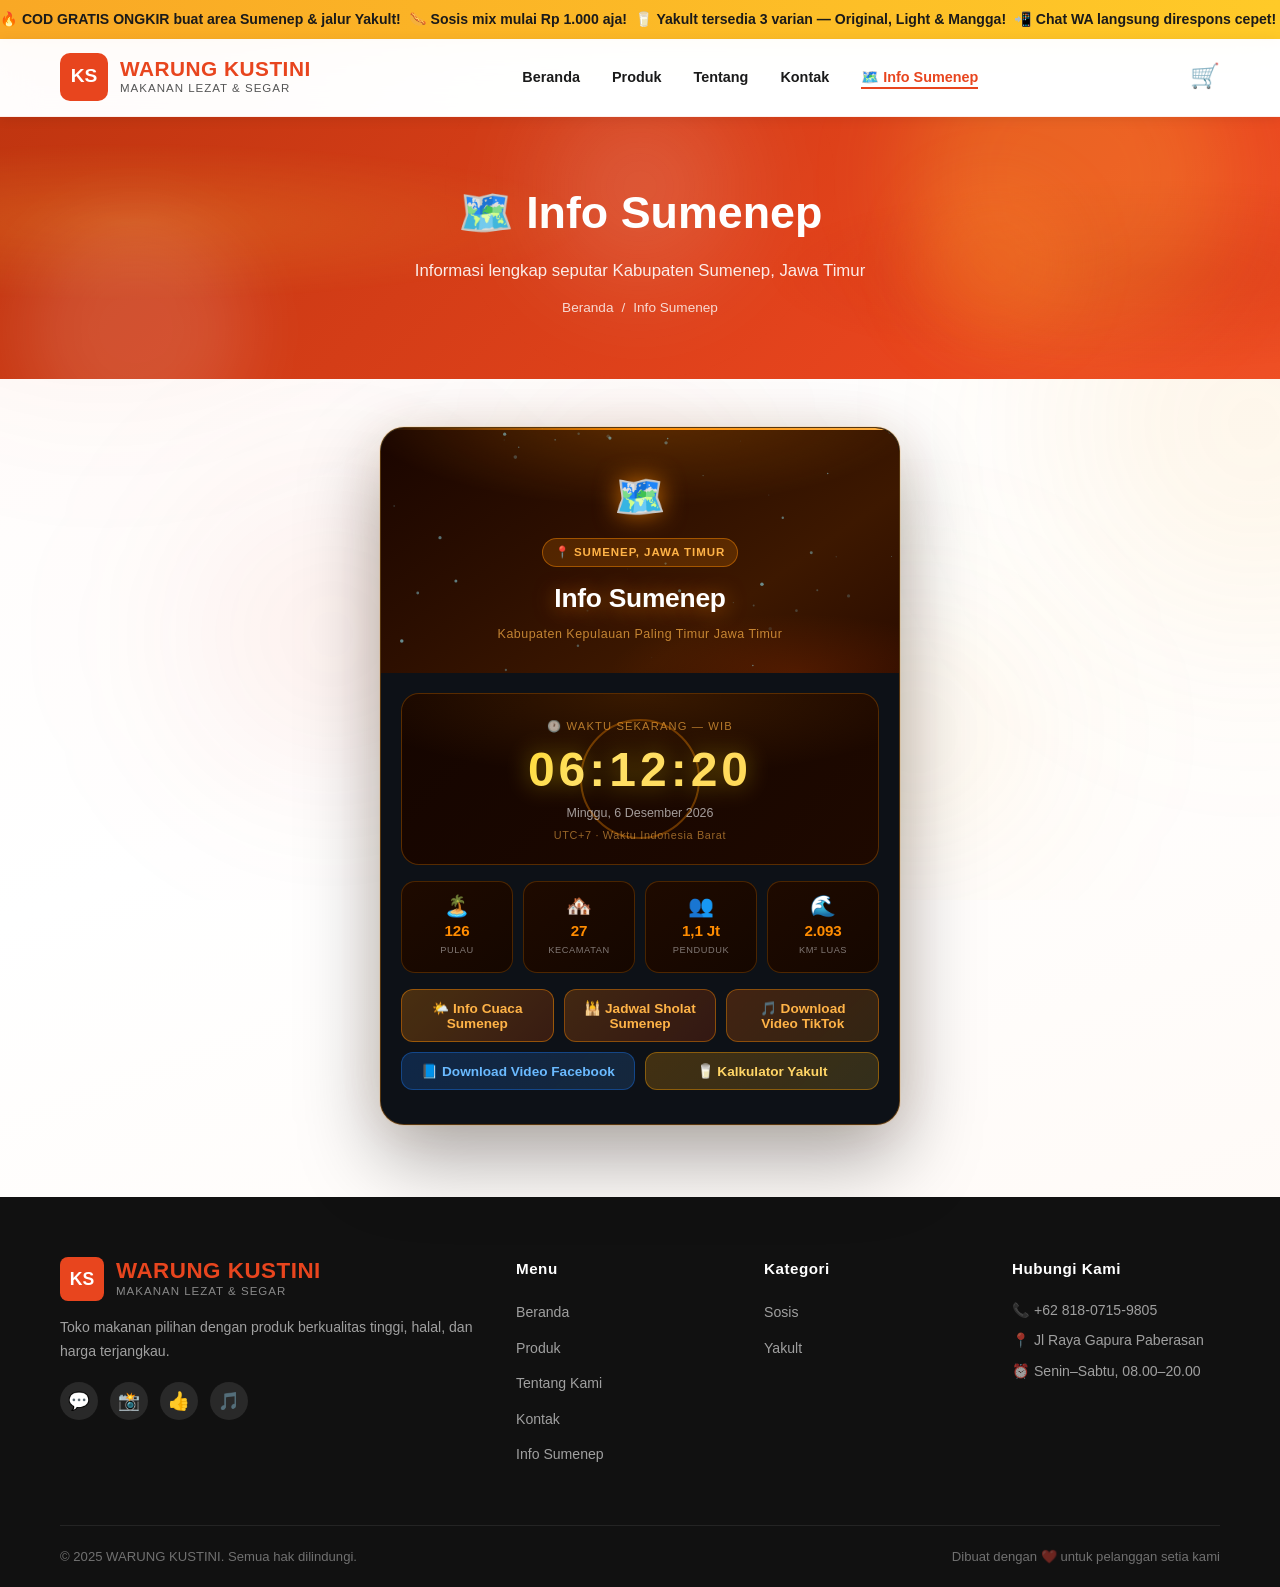
==== commit 954a61f4: "feat: add Facebook video downloader to Info Sumenep page Agent-Logs-Url: https://github.com/YahnaMan" ====
--- a/infosumenep.html
+++ b/infosumenep.html
@@ -146,6 +146,7 @@
           <button class="sumenep-action-btn" id="sumenepCekCuacaBtn">🌤️ Info Cuaca Sumenep</button>
           <button class="sumenep-action-btn sumenep-action-btn--sholat" id="sumenepCekSholatBtn">🕌 Jadwal Sholat Sumenep</button>
           <button class="sumenep-action-btn sumenep-action-btn--tiktok" id="sumenepDownloadTiktokBtn">🎵 Download Video TikTok</button>
+          <button class="sumenep-action-btn sumenep-action-btn--facebook" id="sumenepDownloadFacebookBtn">📘 Download Video Facebook</button>
           <button class="sumenep-action-btn sumenep-action-btn--yakult" id="sumenepKalkulatorYakultBtn">🥛 Kalkulator Yakult</button>
         </div>
 
@@ -187,6 +188,18 @@
             <button class="sumenep-tiktok-dl-btn" id="sumenepTiktokDlBtn">⬇️ Download</button>
           </div>
           <div id="sumenepTiktokResult"></div>
+        </div>
+
+        <!-- Facebook Download section -->
+        <div class="sumenep-facebook-section" id="sumenepFacebookSection" style="display:none;">
+          <div class="sumenep-weather-header">
+            <h3>📘 Download Video Facebook</h3>
+          </div>
+          <div class="sumenep-tiktok-form">
+            <input type="url" id="sumenepFacebookUrl" class="sumenep-tiktok-input" placeholder="Masukkan link video Facebook di sini…" autocomplete="off" />
+            <button class="sumenep-tiktok-dl-btn" id="sumenepFacebookDlBtn">⬇️ Download</button>
+          </div>
+          <div id="sumenepFacebookResult"></div>
         </div>
 
         <!-- Yakult Calculator section -->
@@ -360,6 +373,18 @@
 
       var tiktokDlBtn = document.getElementById('sumenepTiktokDlBtn');
       if (tiktokDlBtn) tiktokDlBtn.addEventListener('click', _downloadTiktokVideo);
+
+      var downloadFacebookBtn = document.getElementById('sumenepDownloadFacebookBtn');
+      if (downloadFacebookBtn) {
+        downloadFacebookBtn.addEventListener('click', function () {
+          var section = document.getElementById('sumenepFacebookSection');
+          if (!section) return;
+          section.style.display = section.style.display === 'none' ? '' : 'none';
+        });
+      }
+
+      var facebookDlBtn = document.getElementById('sumenepFacebookDlBtn');
+      if (facebookDlBtn) facebookDlBtn.addEventListener('click', _downloadFacebookVideo);
 
       // ---- Yakult Calculator ----
       var yakultSection = document.getElementById('sumenepYakultSection');
--- a/css/style.css
+++ b/css/style.css
@@ -2123,9 +2123,14 @@
   border-color: rgba(255,140,0,.4);
   color: #ffb347;
 }
-.sumenep-action-btn--tiktok:hover {
-  background: linear-gradient(135deg, rgba(255,100,0,.4), rgba(255,140,0,.3));
-  box-shadow: 0 4px 18px rgba(255,140,0,.22);
+.sumenep-action-btn--facebook {
+  background: linear-gradient(135deg, rgba(24,119,242,.22), rgba(66,153,255,.16));
+  border-color: rgba(24,119,242,.4);
+  color: #6abaff;
+}
+.sumenep-action-btn--facebook:hover {
+  background: linear-gradient(135deg, rgba(24,119,242,.4), rgba(66,153,255,.3));
+  box-shadow: 0 4px 18px rgba(24,119,242,.22);
 }
 .sumenep-action-btn--yakult {
   background: linear-gradient(135deg, rgba(255,160,0,.22), rgba(255,200,50,.16));
@@ -2235,6 +2240,41 @@
   font-size: .82rem;
   color: #ff6b6b;
   margin-top: 8px;
+}
+
+/* ---------- Facebook download section ---------- */
+.sumenep-facebook-section {
+  background: linear-gradient(145deg, #00091e, #000d2e);
+  border: 1px solid rgba(24,119,242,.25);
+  border-radius: 18px;
+  padding: 18px;
+  animation: smFadeUp .6s .12s ease both;
+  margin-top: 14px;
+}
+.sumenep-facebook-section .sumenep-weather-header h3 {
+  color: #6abaff;
+}
+.sumenep-facebook-result-card {
+  border-color: rgba(24,119,242,.22);
+}
+.sumenep-facebook-desc {
+  font-size: .78rem;
+  color: rgba(255,255,255,.55);
+  margin: 4px 0 10px;
+  white-space: pre-line;
+  line-height: 1.5;
+}
+.sumenep-facebook-links {
+  display: flex;
+  gap: 10px;
+  flex-wrap: wrap;
+  margin-top: 4px;
+}
+.sumenep-facebook-dl-sd {
+  background: linear-gradient(135deg, #1877f2, #0e5fcc);
+}
+.sumenep-facebook-dl-hd {
+  background: linear-gradient(135deg, #42a5f5, #1565c0);
 }
 
 /* ---------- Yakult Calculator section ---------- */
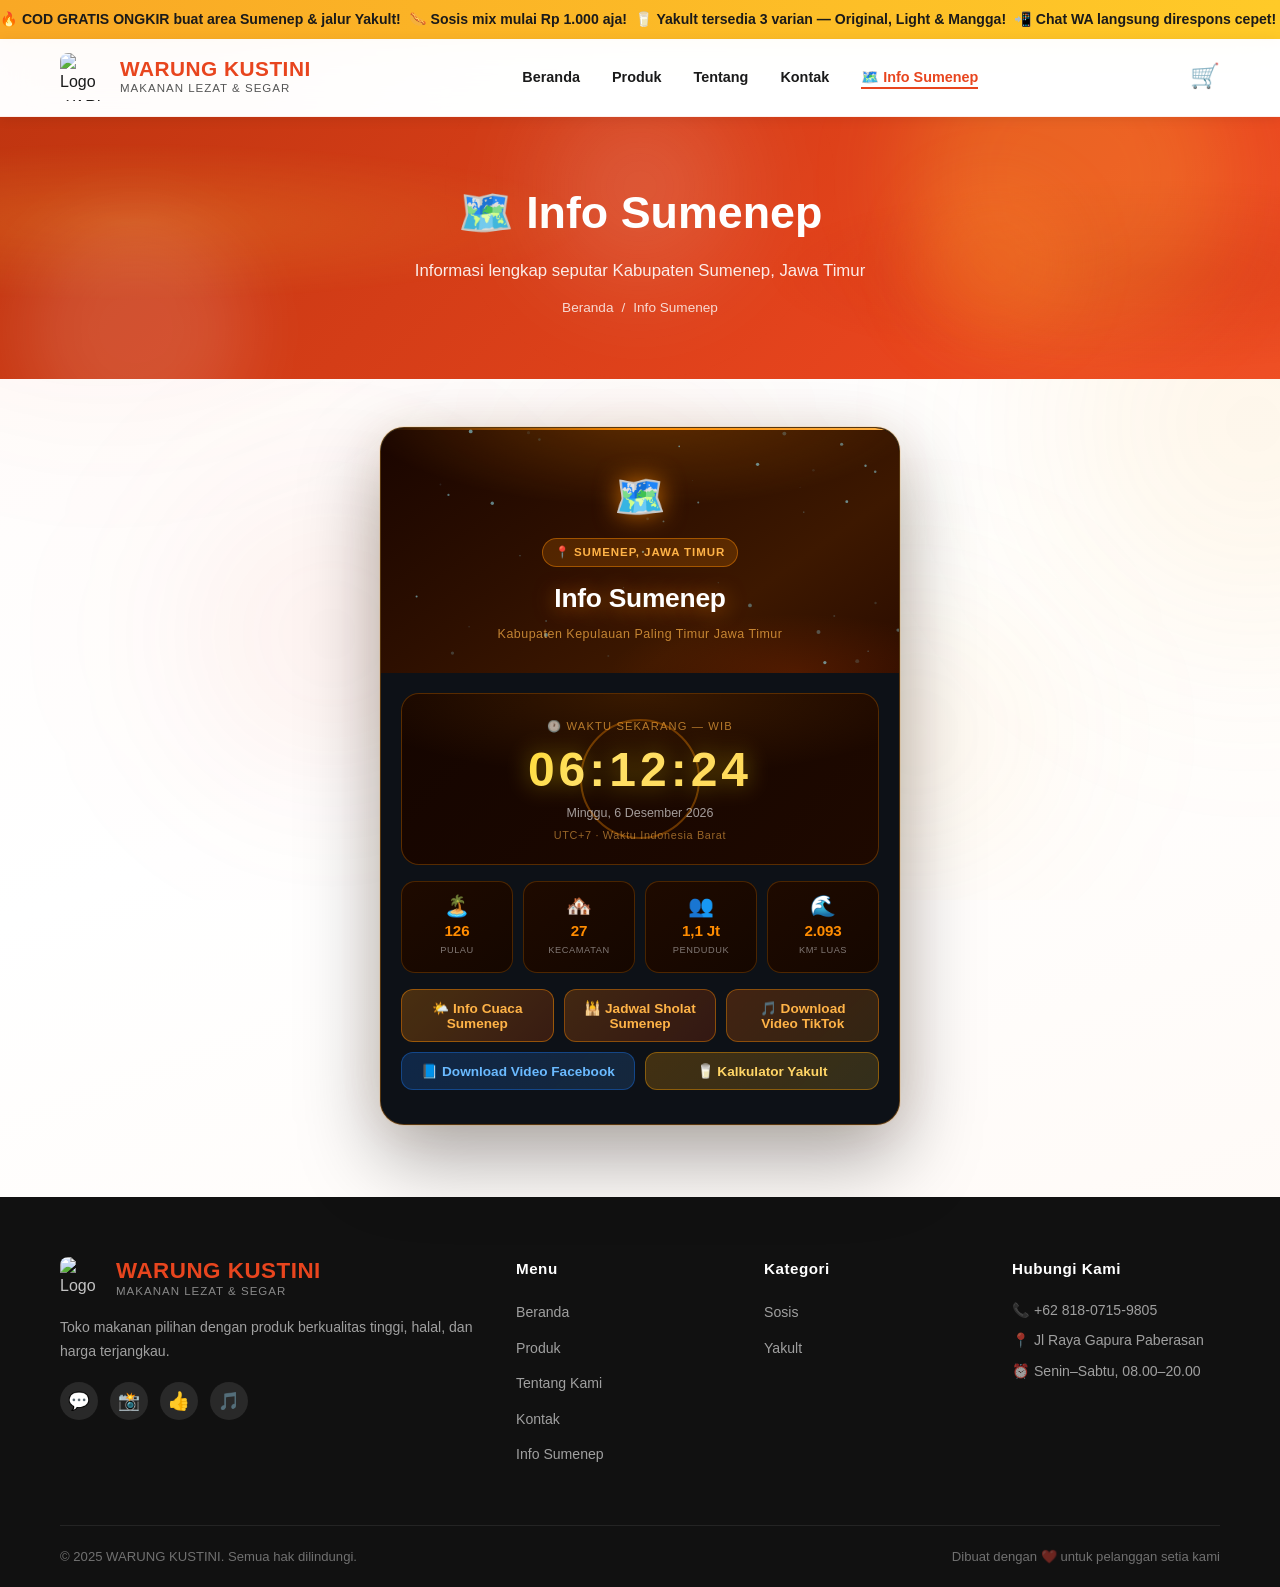
==== commit 7cf70a46: "feat: apply provided image as store logo across all pages Agent-Logs-Url: https://github.com/YahnaMa" ====
--- a/infosumenep.html
+++ b/infosumenep.html
@@ -6,7 +6,7 @@
   <meta name="description" content="Info Sumenep — Jam WIB, statistik daerah, cuaca terkini, jadwal sholat, dan download video TikTok." />
   <title>Info Sumenep — WARUNG KUSTINI</title>
   <link rel="stylesheet" href="css/style.css" />
-  <link rel="icon" href="images/logo.png" type="image/png" />
+  <link rel="icon" href="https://github.com/user-attachments/assets/51c0721f-6c15-4c02-b3e6-d2bfa4b50e71" type="image/png" />
   <style>
     /* ---- Page-specific overrides for inline Info Sumenep card ---- */
     .infosumenep-wrap {
@@ -51,7 +51,7 @@
   <nav class="navbar">
     <div class="nav-inner">
       <a href="index.html" class="logo">
-        <div style="width:48px;height:48px;background:var(--primary);border-radius:10px;display:flex;align-items:center;justify-content:center;color:#fff;font-weight:900;font-size:1.2rem;flex-shrink:0;">KS</div>
+        <img src="https://github.com/user-attachments/assets/51c0721f-6c15-4c02-b3e6-d2bfa4b50e71" alt="Logo WARUNG KUSTINI" class="logo-img" />
         <div class="logo-text">
           <span class="logo-name">WARUNG KUSTINI</span>
           <span class="logo-tagline">Makanan Lezat &amp; Segar</span>
@@ -278,7 +278,7 @@
       <div class="footer-grid">
         <div class="footer-brand">
           <div class="logo">
-            <div style="width:44px;height:44px;background:var(--primary);border-radius:8px;display:flex;align-items:center;justify-content:center;color:#fff;font-weight:900;font-size:1.1rem;flex-shrink:0;">KS</div>
+            <img src="https://github.com/user-attachments/assets/51c0721f-6c15-4c02-b3e6-d2bfa4b50e71" alt="Logo WARUNG KUSTINI" class="logo-img" style="width:44px;height:44px;" />
             <div class="logo-text">
               <span class="logo-name">WARUNG KUSTINI</span>
               <span class="logo-tagline">Makanan Lezat &amp; Segar</span>
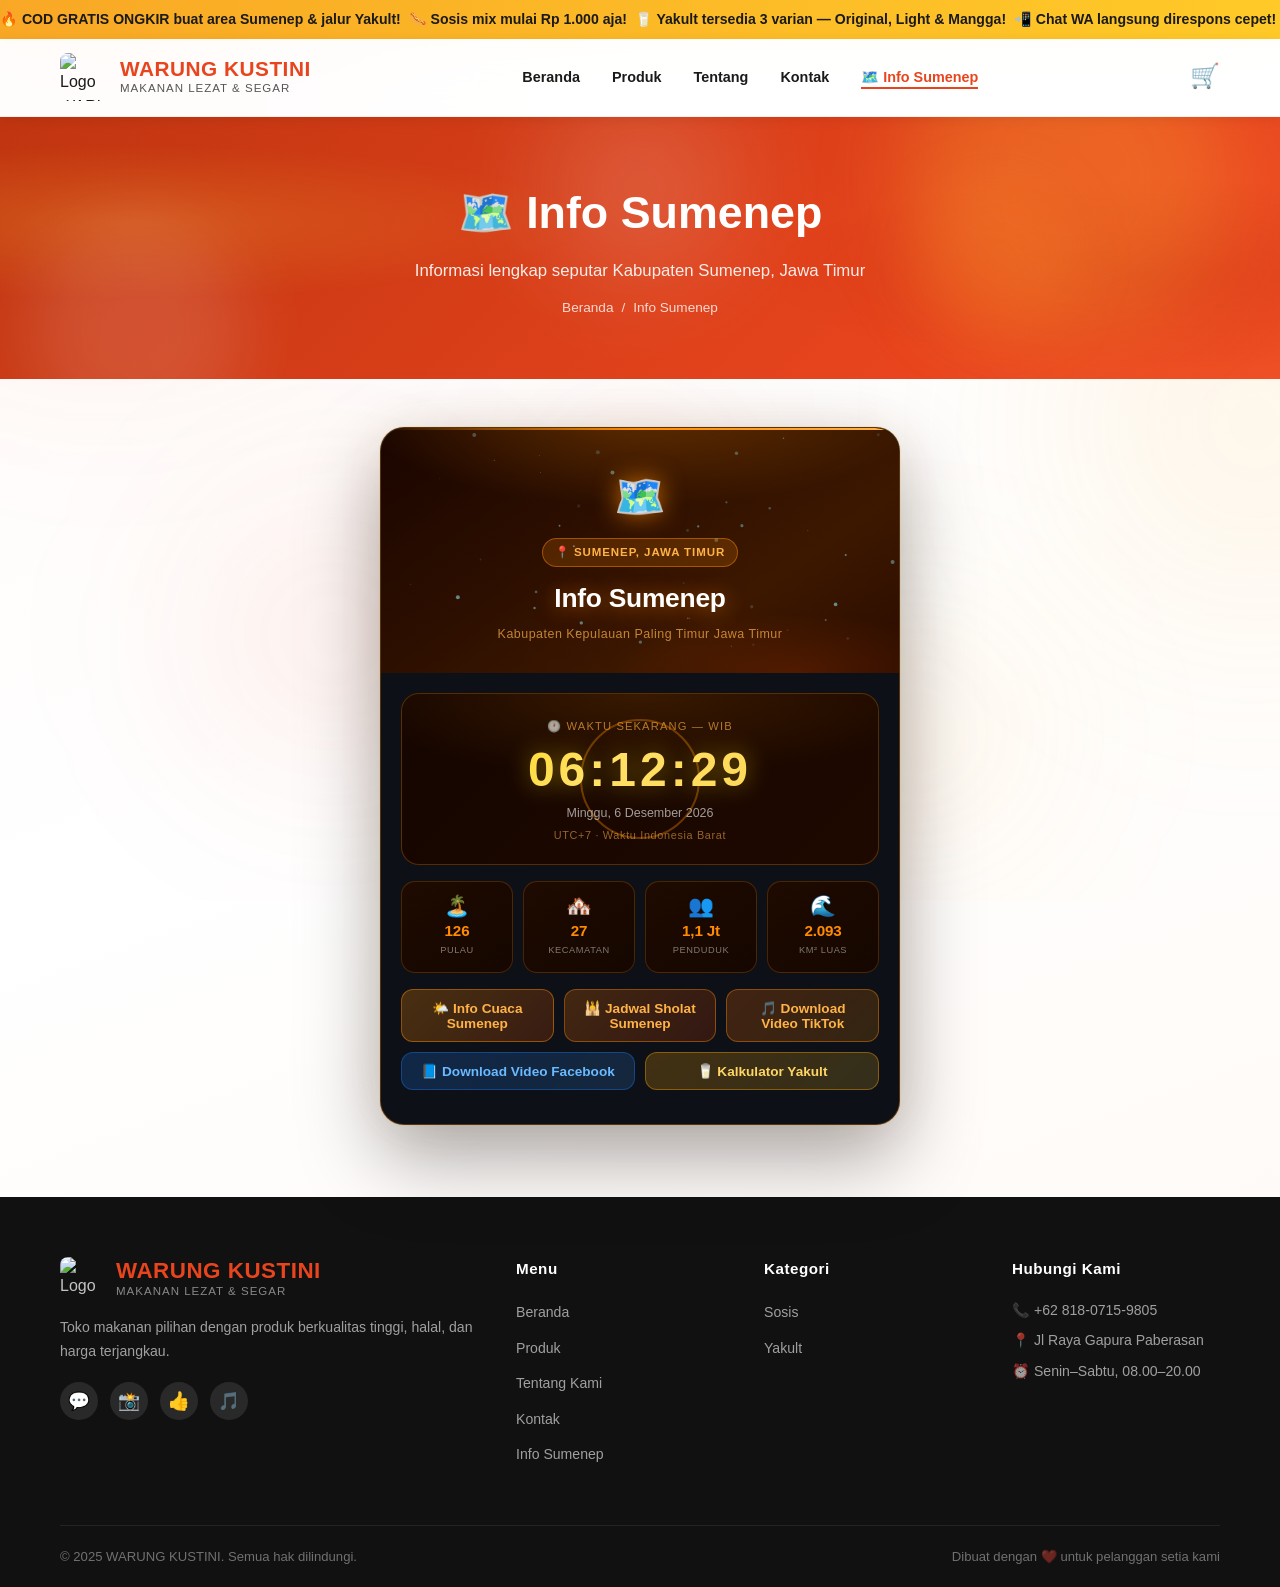
==== commit 1d2c55d0: "Update all store logo references to new provided image URL Agent-Logs-Url: https://github.com/YahnaM" ====
--- a/infosumenep.html
+++ b/infosumenep.html
@@ -6,7 +6,7 @@
   <meta name="description" content="Info Sumenep — Jam WIB, statistik daerah, cuaca terkini, jadwal sholat, dan download video TikTok." />
   <title>Info Sumenep — WARUNG KUSTINI</title>
   <link rel="stylesheet" href="css/style.css" />
-  <link rel="icon" href="https://github.com/user-attachments/assets/51c0721f-6c15-4c02-b3e6-d2bfa4b50e71" type="image/png" />
+  <link rel="icon" href="https://github.com/user-attachments/assets/e025825e-814b-445a-9959-0425575593fa" type="image/png" />
   <style>
     /* ---- Page-specific overrides for inline Info Sumenep card ---- */
     .infosumenep-wrap {
@@ -51,7 +51,7 @@
   <nav class="navbar">
     <div class="nav-inner">
       <a href="index.html" class="logo">
-        <img src="https://github.com/user-attachments/assets/51c0721f-6c15-4c02-b3e6-d2bfa4b50e71" alt="Logo WARUNG KUSTINI" class="logo-img" />
+        <img src="https://github.com/user-attachments/assets/e025825e-814b-445a-9959-0425575593fa" alt="Logo WARUNG KUSTINI" class="logo-img" />
         <div class="logo-text">
           <span class="logo-name">WARUNG KUSTINI</span>
           <span class="logo-tagline">Makanan Lezat &amp; Segar</span>
@@ -278,7 +278,7 @@
       <div class="footer-grid">
         <div class="footer-brand">
           <div class="logo">
-            <img src="https://github.com/user-attachments/assets/51c0721f-6c15-4c02-b3e6-d2bfa4b50e71" alt="Logo WARUNG KUSTINI" class="logo-img" style="width:44px;height:44px;" />
+            <img src="https://github.com/user-attachments/assets/e025825e-814b-445a-9959-0425575593fa" alt="Logo WARUNG KUSTINI" class="logo-img" style="width:44px;height:44px;" />
             <div class="logo-text">
               <span class="logo-name">WARUNG KUSTINI</span>
               <span class="logo-tagline">Makanan Lezat &amp; Segar</span>
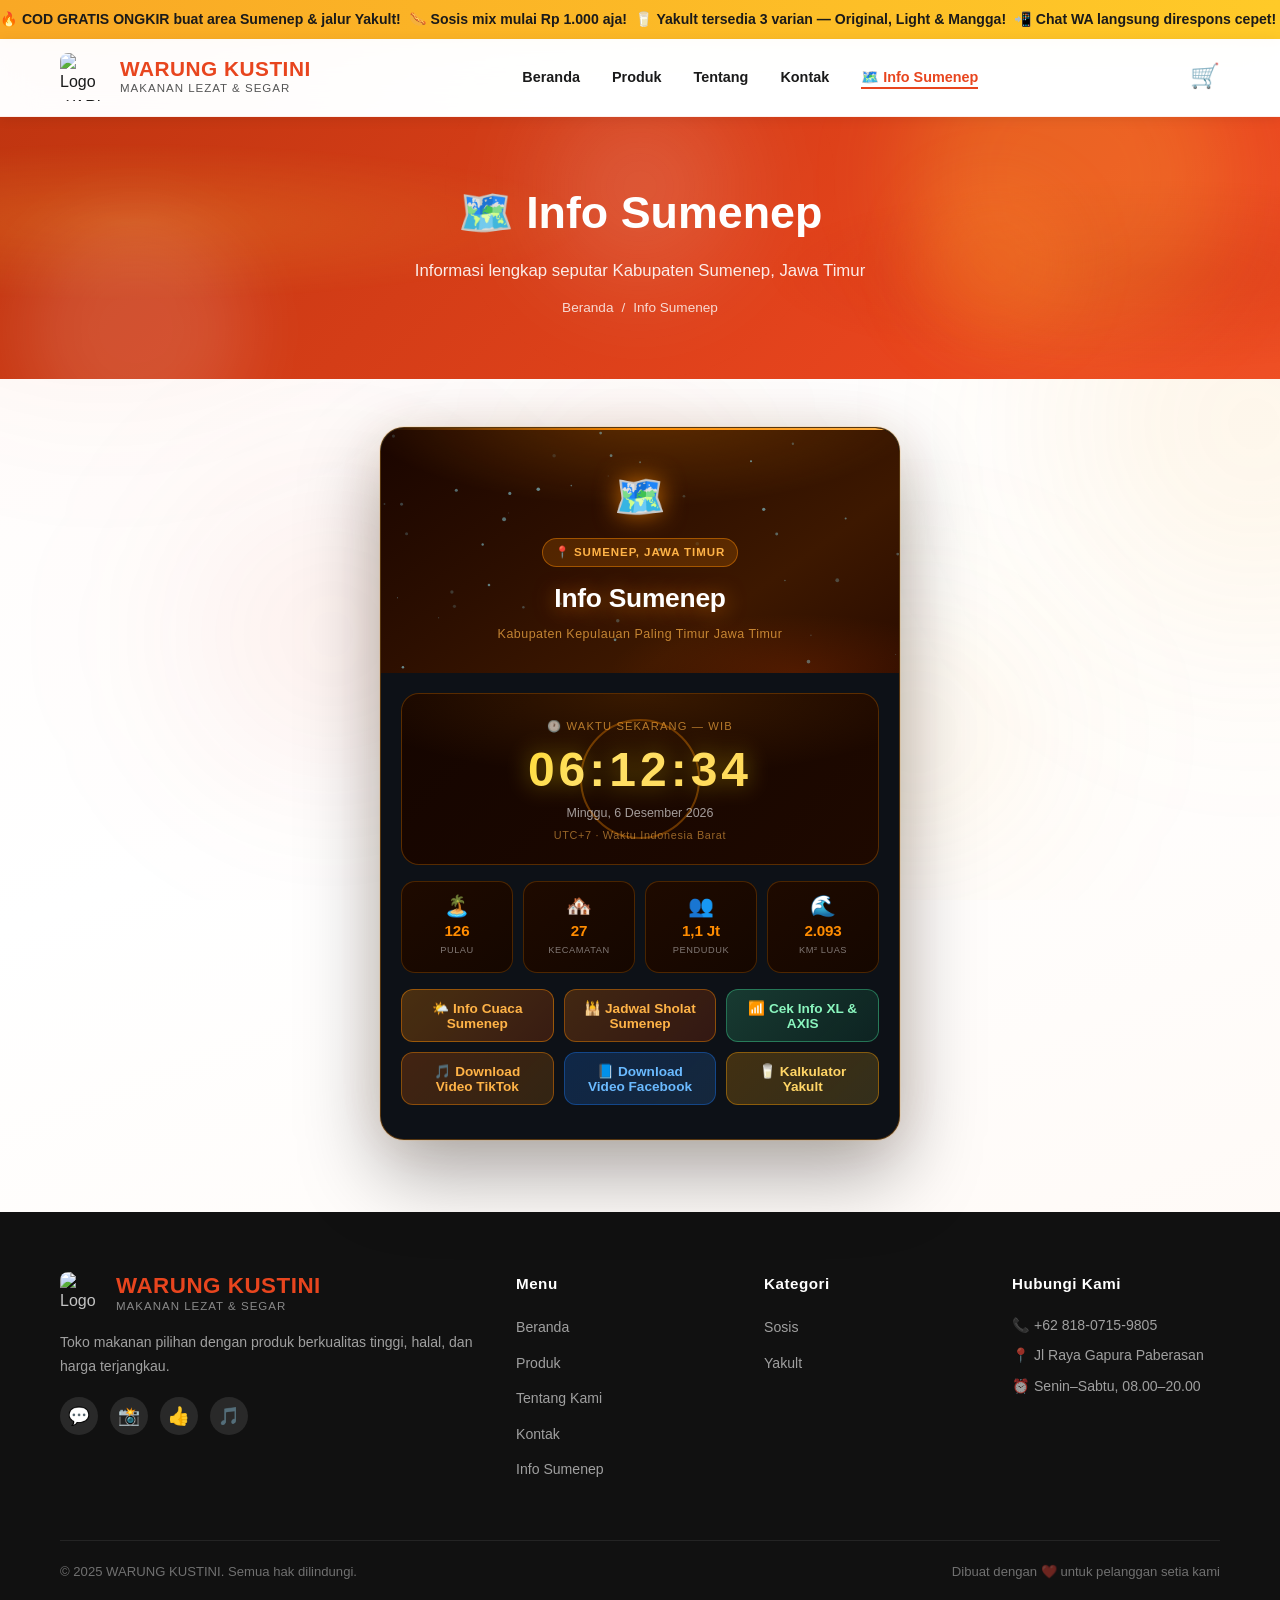
==== commit 4ef09610: "Tambah fitur cek info XL & AXIS di Info Sumenep Agent-Logs-Url: https://github.com/YahnaMandana/Proj" ====
--- a/infosumenep.html
+++ b/infosumenep.html
@@ -6,7 +6,7 @@
   <meta name="description" content="Info Sumenep — Jam WIB, statistik daerah, cuaca terkini, jadwal sholat, dan download video TikTok." />
   <title>Info Sumenep — WARUNG KUSTINI</title>
   <link rel="stylesheet" href="css/style.css" />
-  <link rel="icon" href="https://github.com/user-attachments/assets/e025825e-814b-445a-9959-0425575593fa" type="image/png" />
+  <link rel="icon" href="https://github.com/user-attachments/assets/51c0721f-6c15-4c02-b3e6-d2bfa4b50e71" type="image/png" />
   <style>
     /* ---- Page-specific overrides for inline Info Sumenep card ---- */
     .infosumenep-wrap {
@@ -51,7 +51,7 @@
   <nav class="navbar">
     <div class="nav-inner">
       <a href="index.html" class="logo">
-        <img src="https://github.com/user-attachments/assets/e025825e-814b-445a-9959-0425575593fa" alt="Logo WARUNG KUSTINI" class="logo-img" />
+        <img src="https://github.com/user-attachments/assets/51c0721f-6c15-4c02-b3e6-d2bfa4b50e71" alt="Logo WARUNG KUSTINI" class="logo-img" />
         <div class="logo-text">
           <span class="logo-name">WARUNG KUSTINI</span>
           <span class="logo-tagline">Makanan Lezat &amp; Segar</span>
@@ -145,6 +145,7 @@
         <div class="sumenep-action-buttons">
           <button class="sumenep-action-btn" id="sumenepCekCuacaBtn">🌤️ Info Cuaca Sumenep</button>
           <button class="sumenep-action-btn sumenep-action-btn--sholat" id="sumenepCekSholatBtn">🕌 Jadwal Sholat Sumenep</button>
+          <button class="sumenep-action-btn sumenep-action-btn--xlaxis" id="sumenepCekXlAxisBtn">📶 Cek Info XL &amp; AXIS</button>
           <button class="sumenep-action-btn sumenep-action-btn--tiktok" id="sumenepDownloadTiktokBtn">🎵 Download Video TikTok</button>
           <button class="sumenep-action-btn sumenep-action-btn--facebook" id="sumenepDownloadFacebookBtn">📘 Download Video Facebook</button>
           <button class="sumenep-action-btn sumenep-action-btn--yakult" id="sumenepKalkulatorYakultBtn">🥛 Kalkulator Yakult</button>
@@ -176,6 +177,18 @@
               <p>Memuat jadwal sholat…</p>
             </div>
           </div>
+        </div>
+
+        <!-- XL & AXIS info section -->
+        <div class="sumenep-xlaxis-section" id="sumenepXlAxisSection" style="display:none;">
+          <div class="sumenep-weather-header">
+            <h3>📶 Cek Info XL &amp; AXIS</h3>
+          </div>
+          <div class="sumenep-tiktok-form">
+            <input type="tel" id="sumenepXlAxisNumber" class="sumenep-tiktok-input" placeholder="Masukkan nomor XL/AXIS (contoh: 0819xxxxxx)…" autocomplete="off" inputmode="numeric" />
+            <button class="sumenep-tiktok-dl-btn" id="sumenepXlAxisCheckBtn">🔎 Cek Info</button>
+          </div>
+          <div id="sumenepXlAxisResult"></div>
         </div>
 
         <!-- TikTok Download section -->
@@ -278,7 +291,7 @@
       <div class="footer-grid">
         <div class="footer-brand">
           <div class="logo">
-            <img src="https://github.com/user-attachments/assets/e025825e-814b-445a-9959-0425575593fa" alt="Logo WARUNG KUSTINI" class="logo-img" style="width:44px;height:44px;" />
+            <img src="https://github.com/user-attachments/assets/51c0721f-6c15-4c02-b3e6-d2bfa4b50e71" alt="Logo WARUNG KUSTINI" class="logo-img" style="width:44px;height:44px;" />
             <div class="logo-text">
               <span class="logo-name">WARUNG KUSTINI</span>
               <span class="logo-tagline">Makanan Lezat &amp; Segar</span>
@@ -361,6 +374,18 @@
 
       var refreshSholatBtn = document.getElementById('sumenepRefreshSholatBtn');
       if (refreshSholatBtn) refreshSholatBtn.addEventListener('click', _loadSumenepPrayerSchedule);
+
+      var cekXlAxisBtn = document.getElementById('sumenepCekXlAxisBtn');
+      if (cekXlAxisBtn) {
+        cekXlAxisBtn.addEventListener('click', function () {
+          var section = document.getElementById('sumenepXlAxisSection');
+          if (!section) return;
+          section.style.display = section.style.display === 'none' ? '' : 'none';
+        });
+      }
+
+      var xlAxisCheckBtn = document.getElementById('sumenepXlAxisCheckBtn');
+      if (xlAxisCheckBtn) xlAxisCheckBtn.addEventListener('click', _checkXlAxisPackageInfo);
 
       var downloadTiktokBtn = document.getElementById('sumenepDownloadTiktokBtn');
       if (downloadTiktokBtn) {
--- a/css/style.css
+++ b/css/style.css
@@ -2123,6 +2123,15 @@
   border-color: rgba(255,140,0,.4);
   color: #ffb347;
 }
+.sumenep-action-btn--xlaxis {
+  background: linear-gradient(135deg, rgba(62,207,142,.22), rgba(20,130,90,.16));
+  border-color: rgba(62,207,142,.45);
+  color: #8af5be;
+}
+.sumenep-action-btn--xlaxis:hover {
+  background: linear-gradient(135deg, rgba(62,207,142,.4), rgba(20,130,90,.3));
+  box-shadow: 0 4px 18px rgba(62,207,142,.22);
+}
 .sumenep-action-btn--facebook {
   background: linear-gradient(135deg, rgba(24,119,242,.22), rgba(66,153,255,.16));
   border-color: rgba(24,119,242,.4);
@@ -2275,6 +2284,60 @@
 }
 .sumenep-facebook-dl-hd {
   background: linear-gradient(135deg, #42a5f5, #1565c0);
+}
+
+/* ---------- XL AXIS check section ---------- */
+.sumenep-xlaxis-section {
+  background: linear-gradient(145deg, #062114, #03140c);
+  border: 1px solid rgba(62,207,142,.25);
+  border-radius: 18px;
+  padding: 18px;
+  animation: smFadeUp .6s .12s ease both;
+  margin-top: 14px;
+}
+.sumenep-xlaxis-section .sumenep-weather-header h3 {
+  color: #8af5be;
+}
+.sumenep-xlaxis-meta {
+  font-size: .8rem;
+  color: rgba(138,245,190,.8);
+  margin: 10px 0 8px;
+  line-height: 1.5;
+}
+.sumenep-xlaxis-package {
+  background: rgba(255,255,255,.05);
+  border: 1px solid rgba(62,207,142,.2);
+  border-radius: 12px;
+  padding: 12px;
+  margin-top: 10px;
+}
+.sumenep-xlaxis-package-title {
+  font-size: .85rem;
+  font-weight: 700;
+  color: #8af5be;
+  margin: 0 0 4px;
+}
+.sumenep-xlaxis-package-exp {
+  font-size: .74rem;
+  color: rgba(138,245,190,.65);
+  margin: 0 0 10px;
+}
+.sumenep-xlaxis-quota-list {
+  display: flex;
+  flex-direction: column;
+  gap: 8px;
+}
+.sumenep-xlaxis-quota-item {
+  display: flex;
+  justify-content: space-between;
+  gap: 10px;
+  font-size: .78rem;
+  color: rgba(255,255,255,.85);
+}
+.sumenep-xlaxis-quota-item span:last-child {
+  color: #8af5be;
+  font-weight: 700;
+  white-space: nowrap;
 }
 
 /* ---------- Yakult Calculator section ---------- */
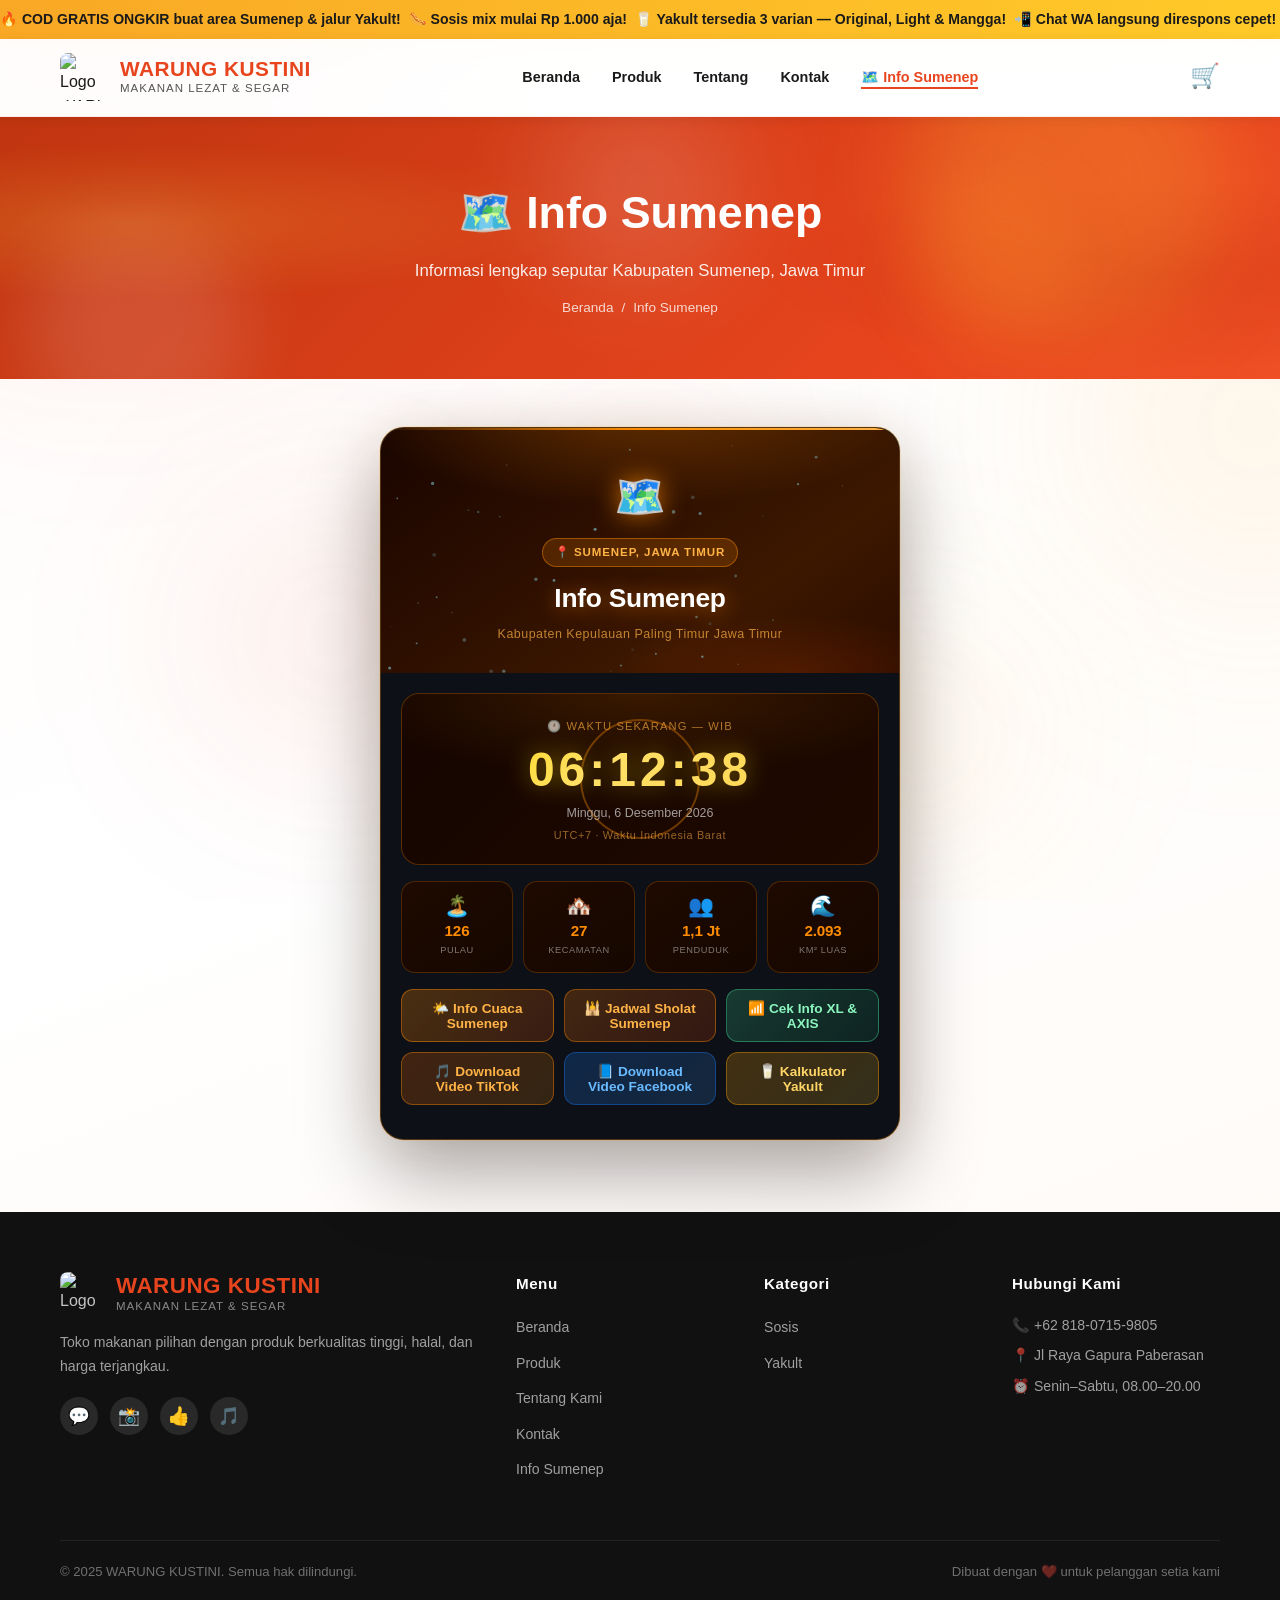
==== commit c9f120b2: "Perbaiki aksesibilitas dan validasi fitur XL AXIS Agent-Logs-Url: https://github.com/YahnaMandana/Pr" ====
--- a/infosumenep.html
+++ b/infosumenep.html
@@ -185,8 +185,8 @@
             <h3>📶 Cek Info XL &amp; AXIS</h3>
           </div>
           <div class="sumenep-tiktok-form">
-            <input type="tel" id="sumenepXlAxisNumber" class="sumenep-tiktok-input" placeholder="Masukkan nomor XL/AXIS (contoh: 0819xxxxxx)…" autocomplete="off" inputmode="numeric" />
-            <button class="sumenep-tiktok-dl-btn" id="sumenepXlAxisCheckBtn">🔎 Cek Info</button>
+            <input type="tel" id="sumenepXlAxisNumber" class="sumenep-tiktok-input" placeholder="Masukkan nomor XL/AXIS (contoh: 0819xxxxxx)…" autocomplete="off" inputmode="numeric" aria-label="Masukkan nomor XL atau AXIS" />
+            <button class="sumenep-tiktok-dl-btn" id="sumenepXlAxisCheckBtn" aria-label="Cek informasi paket XL dan AXIS">🔎 Cek Info</button>
           </div>
           <div id="sumenepXlAxisResult"></div>
         </div>
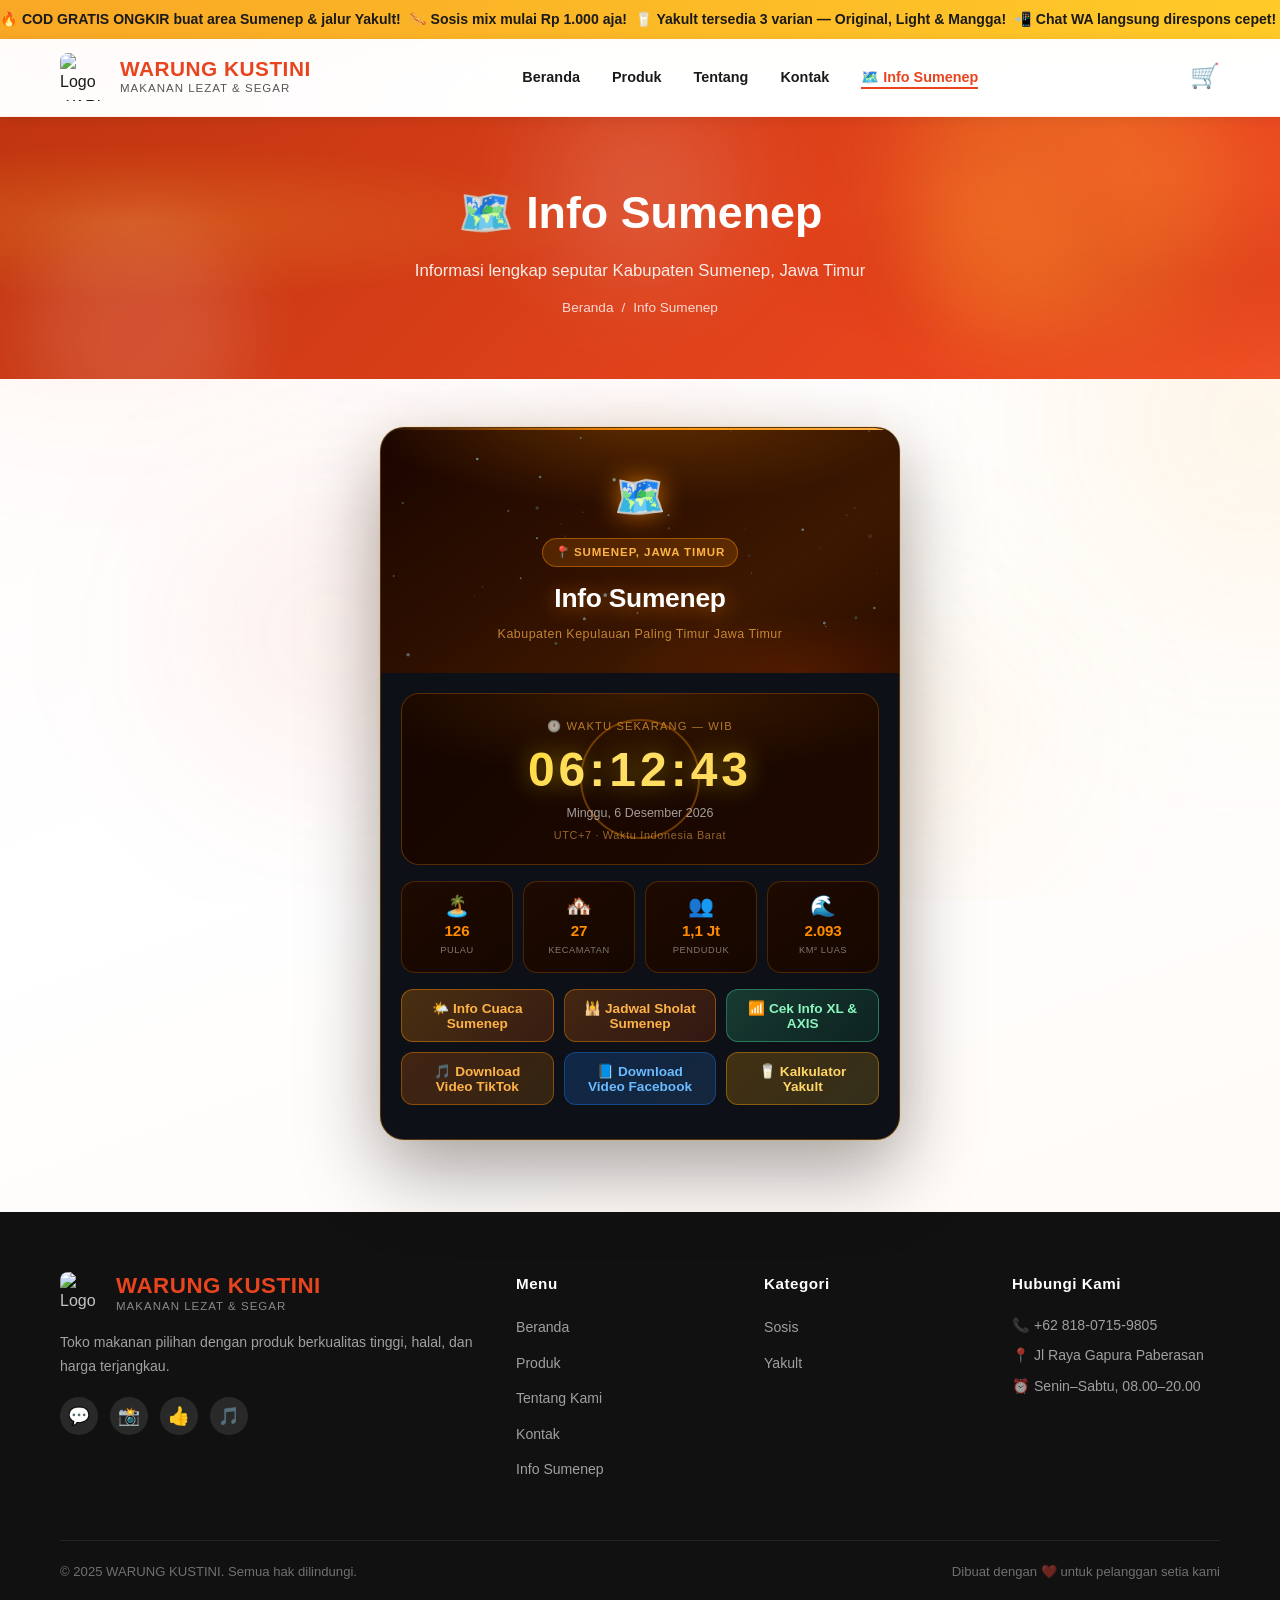
==== commit 0e21d821: "Rapikan UX dan aksesibilitas cek XL AXIS Agent-Logs-Url: https://github.com/YahnaMandana/ProjectWeb/" ====
--- a/infosumenep.html
+++ b/infosumenep.html
@@ -185,6 +185,7 @@
             <h3>📶 Cek Info XL &amp; AXIS</h3>
           </div>
           <div class="sumenep-tiktok-form">
+            <label class="sumenep-xlaxis-label" for="sumenepXlAxisNumber">Nomor XL/AXIS</label>
             <input type="tel" id="sumenepXlAxisNumber" class="sumenep-tiktok-input" placeholder="Masukkan nomor XL/AXIS (contoh: 0819xxxxxx)…" autocomplete="off" inputmode="numeric" aria-label="Masukkan nomor XL atau AXIS" />
             <button class="sumenep-tiktok-dl-btn" id="sumenepXlAxisCheckBtn" aria-label="Cek informasi paket XL dan AXIS">🔎 Cek Info</button>
           </div>
--- a/css/style.css
+++ b/css/style.css
@@ -2298,6 +2298,12 @@
 .sumenep-xlaxis-section .sumenep-weather-header h3 {
   color: #8af5be;
 }
+.sumenep-xlaxis-label {
+  width: 100%;
+  font-size: .76rem;
+  color: rgba(138,245,190,.78);
+  margin-bottom: -2px;
+}
 .sumenep-xlaxis-meta {
   font-size: .8rem;
   color: rgba(138,245,190,.8);
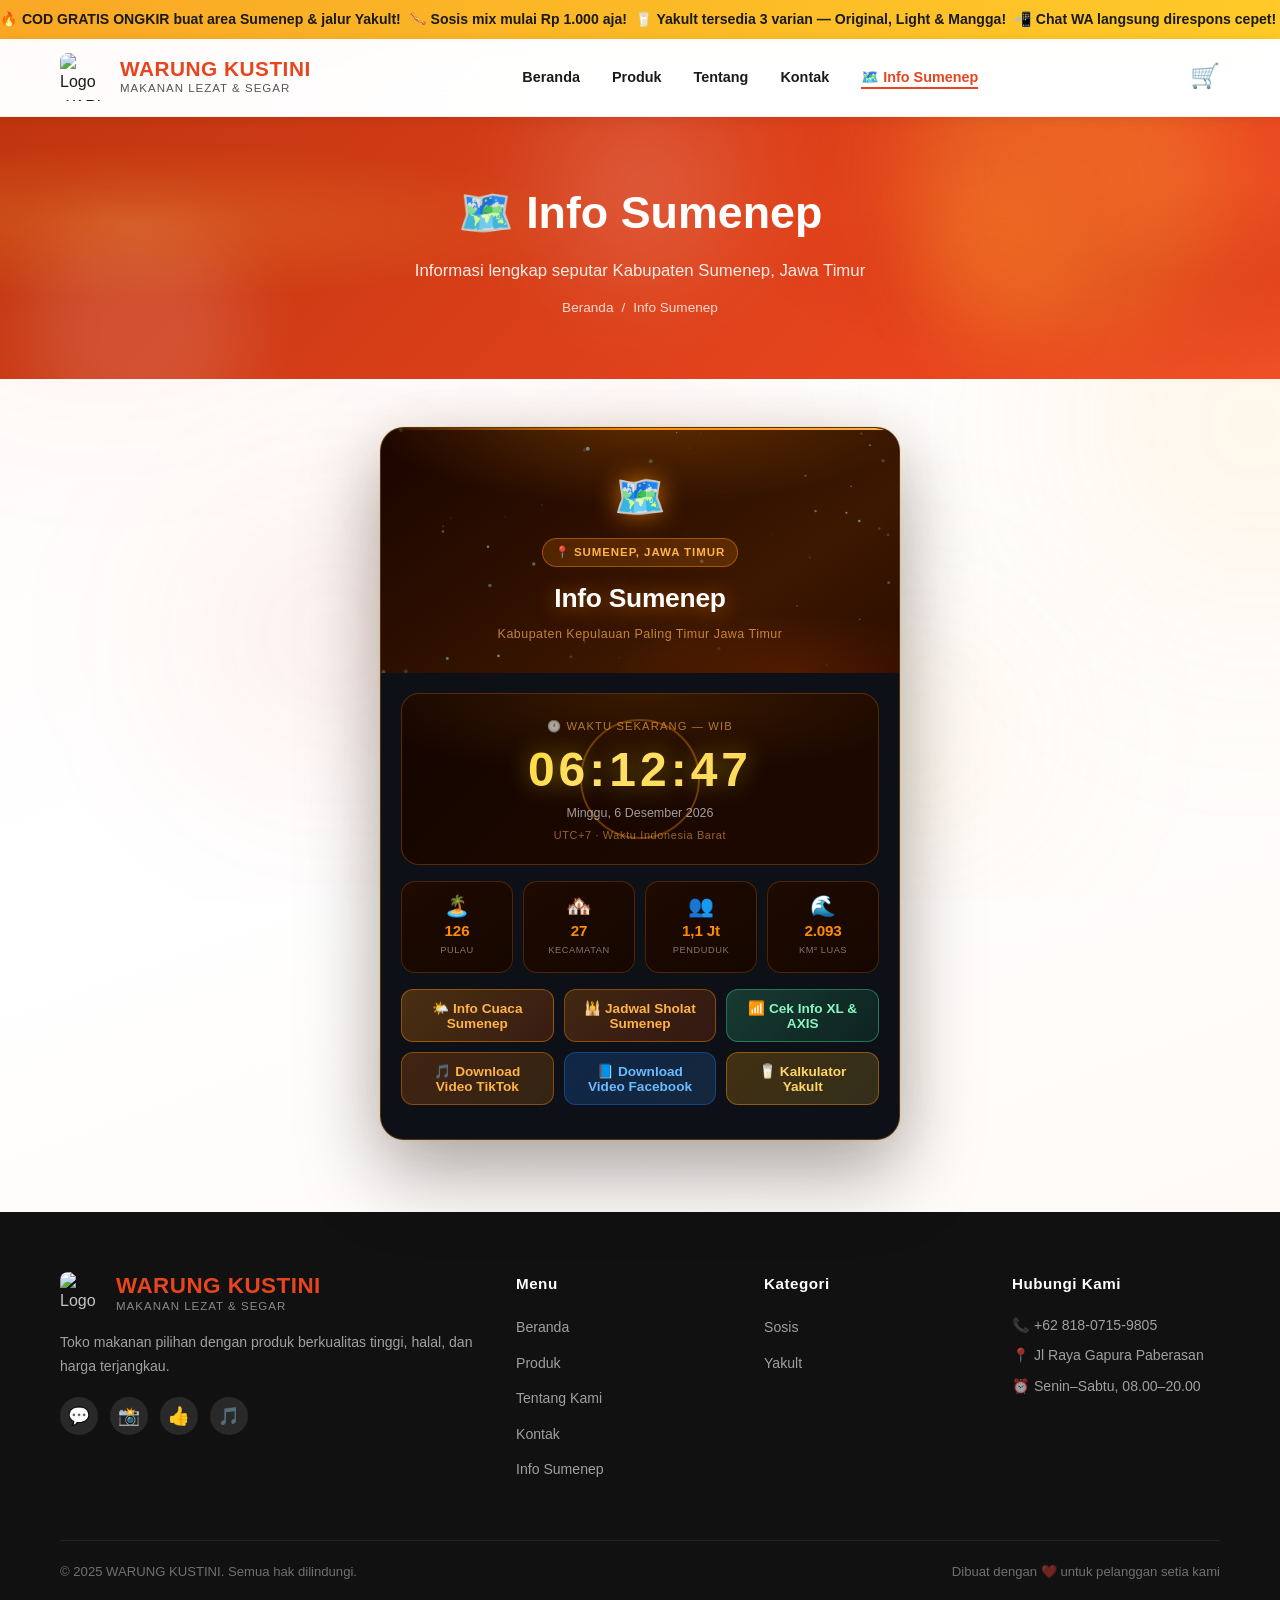
==== commit cc7df76c: "Finalisasi helper dan aksesibilitas input XL AXIS Agent-Logs-Url: https://github.com/YahnaMandana/Pr" ====
--- a/infosumenep.html
+++ b/infosumenep.html
@@ -186,7 +186,7 @@
           </div>
           <div class="sumenep-tiktok-form">
             <label class="sumenep-xlaxis-label" for="sumenepXlAxisNumber">Nomor XL/AXIS</label>
-            <input type="tel" id="sumenepXlAxisNumber" class="sumenep-tiktok-input" placeholder="Masukkan nomor XL/AXIS (contoh: 0819xxxxxx)…" autocomplete="off" inputmode="numeric" aria-label="Masukkan nomor XL atau AXIS" />
+            <input type="tel" id="sumenepXlAxisNumber" class="sumenep-tiktok-input" placeholder="Masukkan nomor XL/AXIS (contoh: 0819xxxxxx)…" autocomplete="off" inputmode="numeric" />
             <button class="sumenep-tiktok-dl-btn" id="sumenepXlAxisCheckBtn" aria-label="Cek informasi paket XL dan AXIS">🔎 Cek Info</button>
           </div>
           <div id="sumenepXlAxisResult"></div>
--- a/css/style.css
+++ b/css/style.css
@@ -2302,7 +2302,7 @@
   width: 100%;
   font-size: .76rem;
   color: rgba(138,245,190,.78);
-  margin-bottom: -2px;
+  margin-bottom: 0;
 }
 .sumenep-xlaxis-meta {
   font-size: .8rem;
